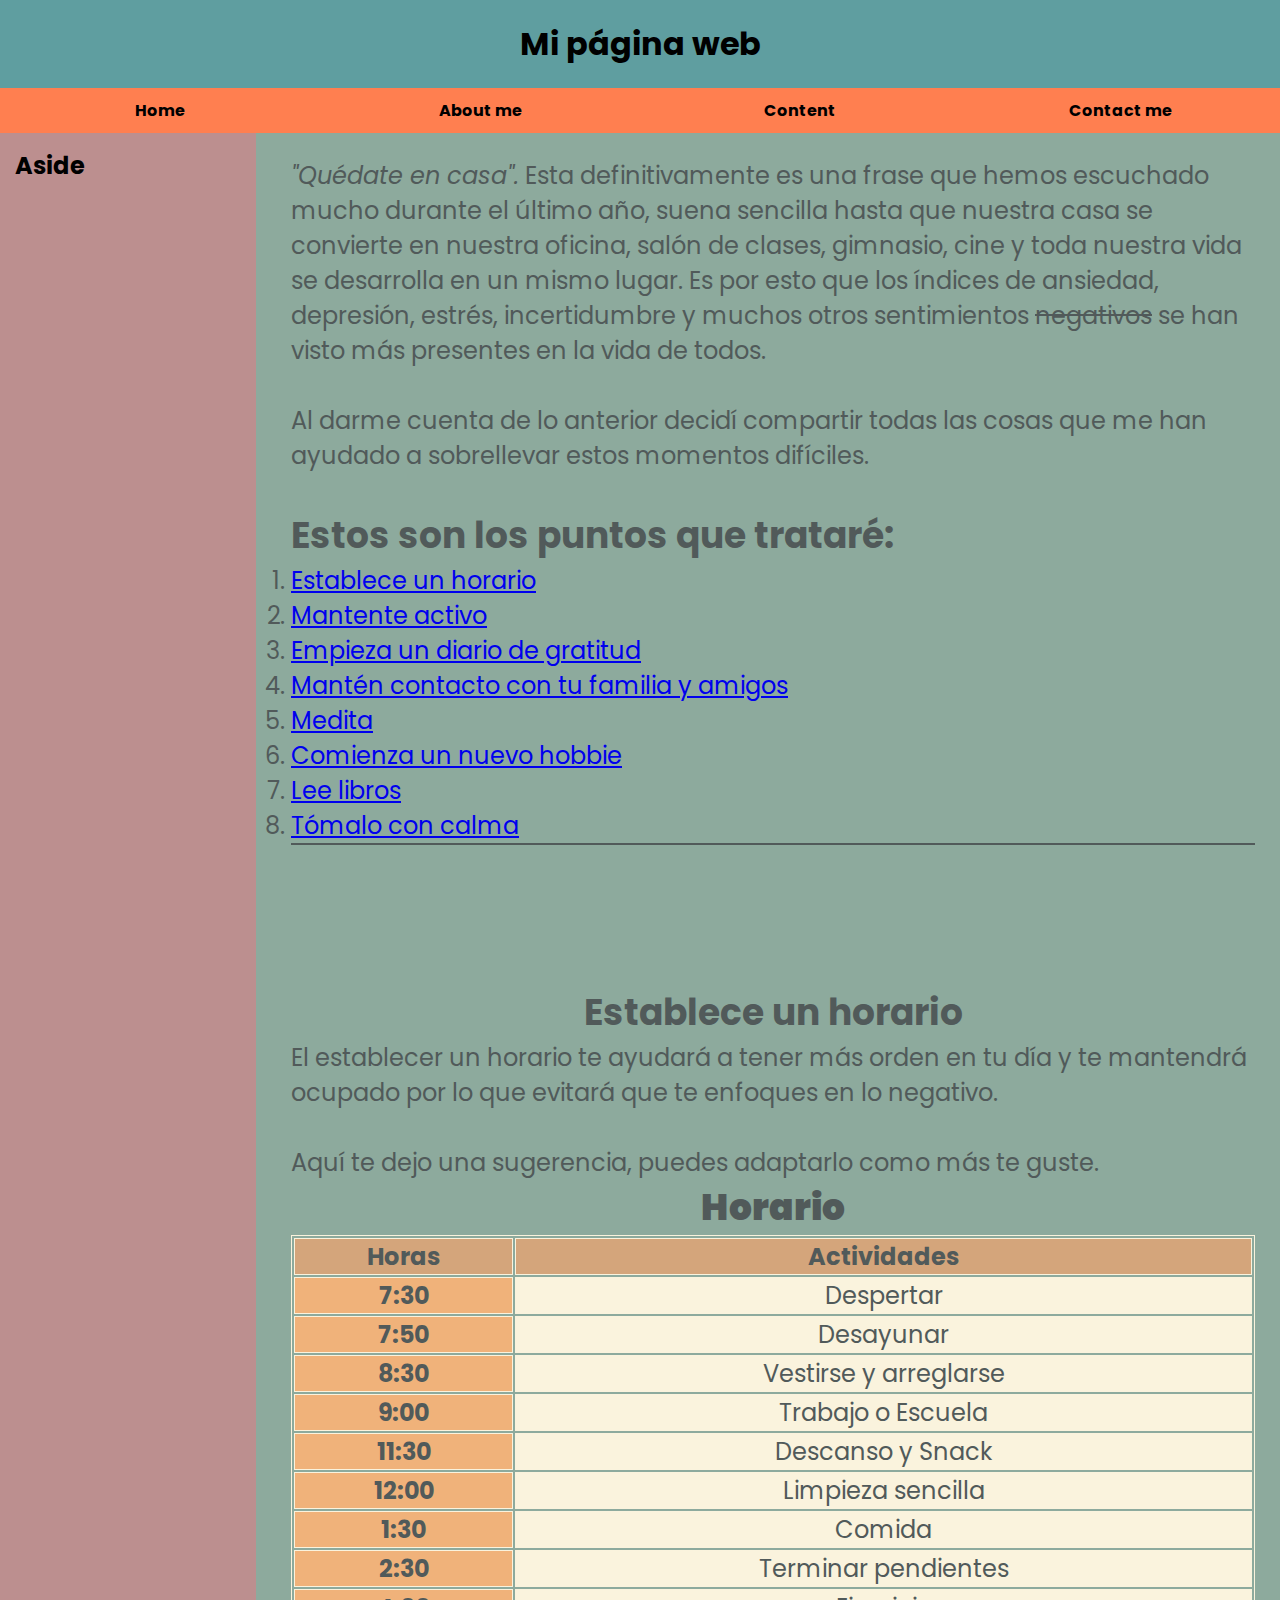
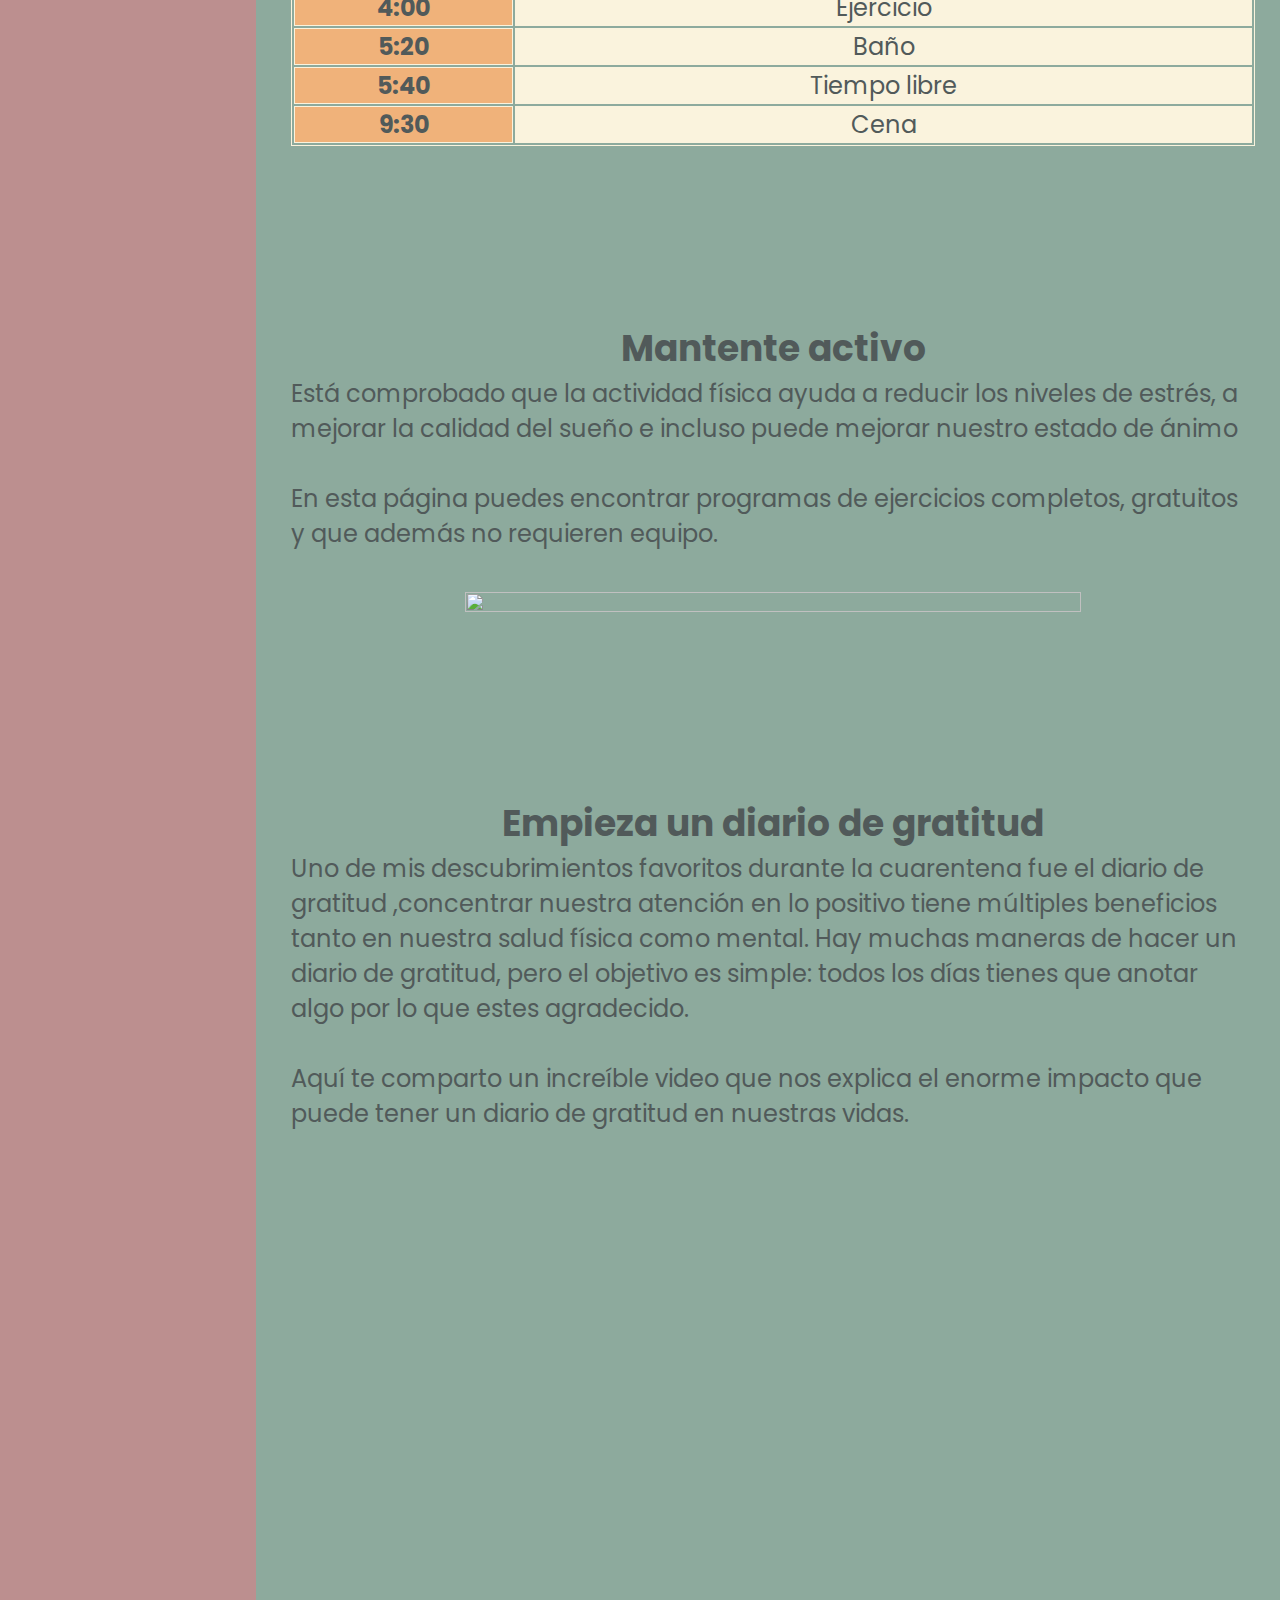
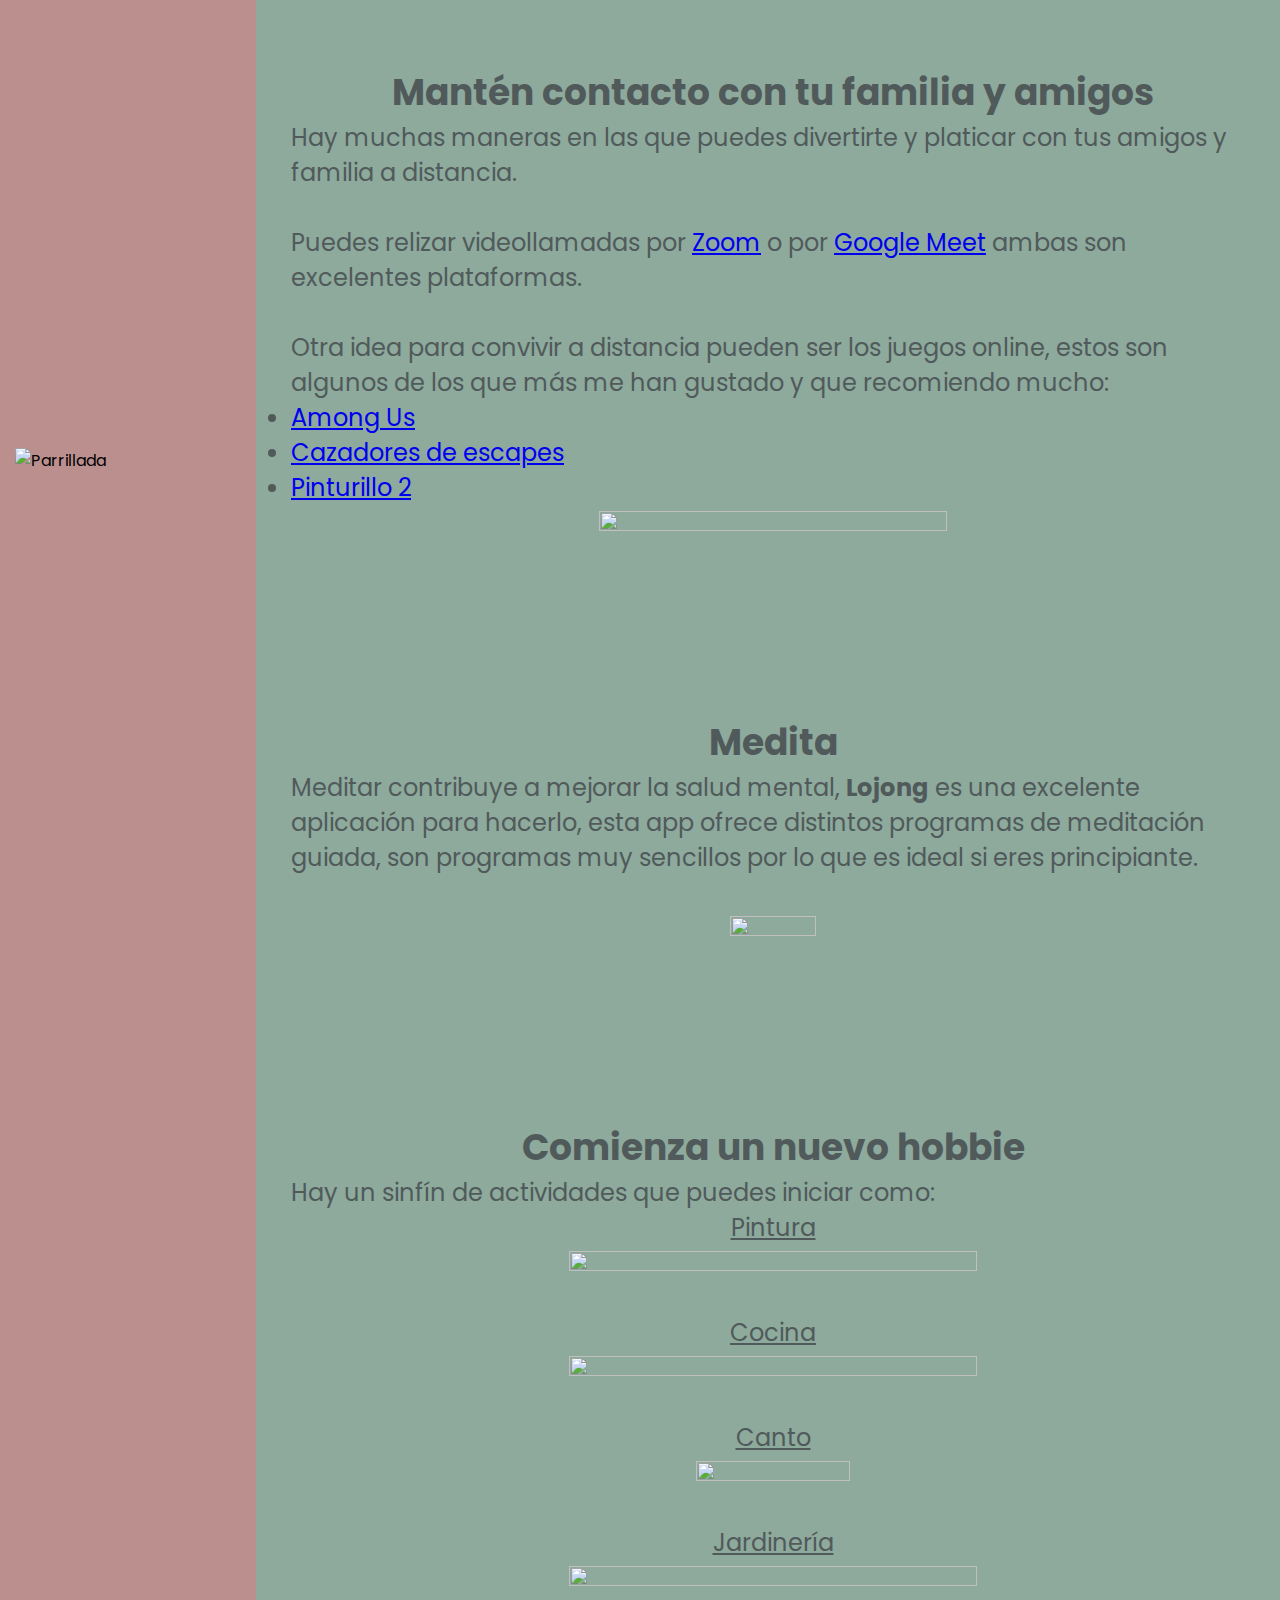
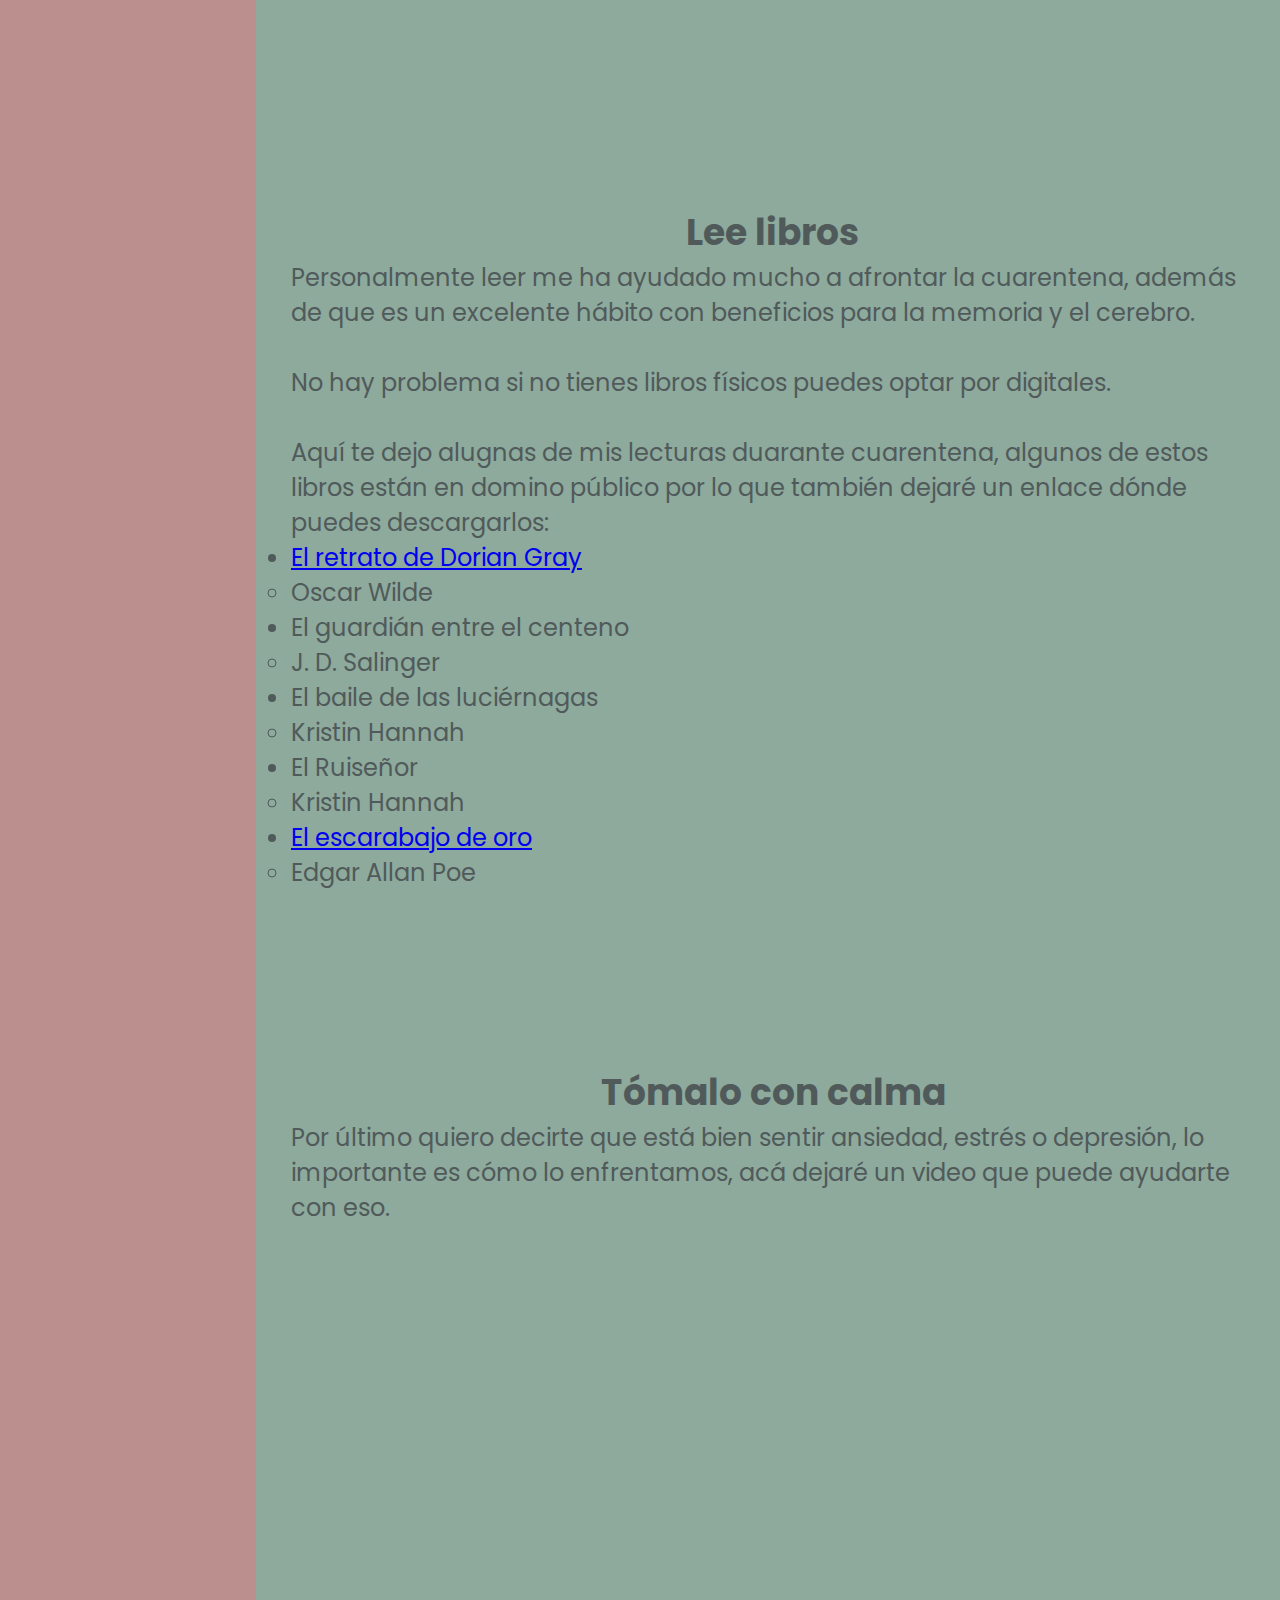
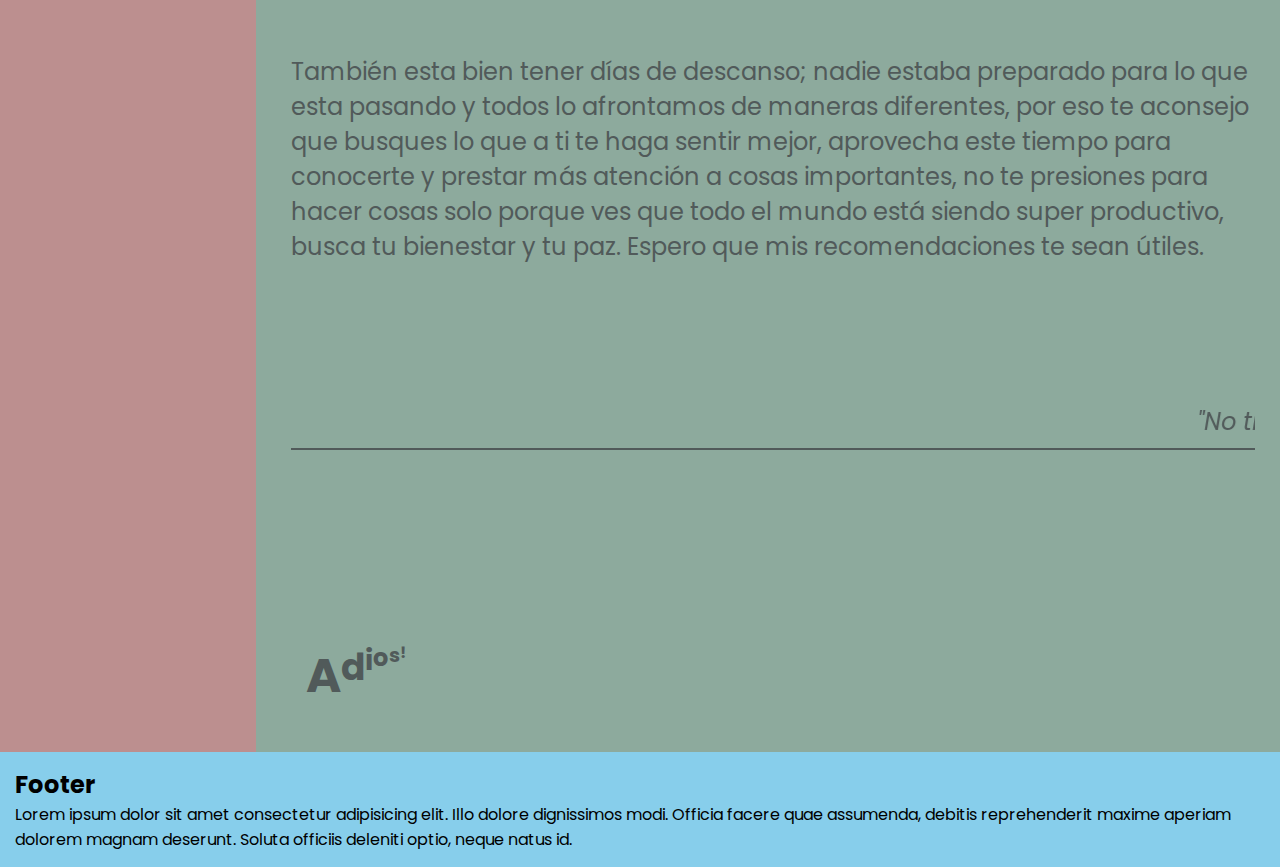
==== Isabela/Index.html @ e8fb78da "06-06-21" ====
<!DOCTYPE html>
<html lang="en">
<head>
    <meta charset="UTF-8">
    <meta http-equiv="X-UA-Compatible" content="IE=edge">
    <meta name="viewport" content="width=device-width, initial-scale=1.0">
    <title>Proyecto final</title>
    <link rel="stylesheet" href="Styles.css">
</head>
<body>
    <header>
        <h1>Mi página web</h1>
    </header>
    <nav>
        <a href="#">Home</a>
        <a href="#">About me</a>
        <a href="#">Content</a>
        <a href="#">Contact me</a>
    </nav>
    <div class="row">
        <aside>
            <h2>Aside</h2>
            <img src="https://i.pinimg.com/originals/91/8c/99/918c99515816e6beb7b2155feca0ac3b.jpg" alt="Parrillada">
        </aside>
        <section>   
            <div id="content">
                <font color="#515A5A" size="5">
                <p><i>"Quédate en casa".</i> Esta definitivamente es una frase que hemos 
                    escuchado mucho durante el último año, suena sencilla hasta que nuestra 
                    casa se convierte en nuestra oficina, salón de clases, gimnasio, cine y 
                    toda nuestra vida se desarrolla en un mismo lugar. Es por esto que los 
                    índices de ansiedad, depresión, estrés, incertidumbre y muchos otros 
                    sentimientos <s>negativos</s> se han visto más presentes en la vida de todos.</p><br>
                <p>Al darme cuenta de lo anterior decidí compartir todas las cosas que me han 
                    ayudado a sobrellevar estos momentos difíciles.<br><br></p>
                
                    <h2>Estos son los puntos que trataré:</h2>
                <div class="lista">
                    <ol>
                        <li><a href="#Establece">Establece un horario</a></li>
                        <li><a href="#Mantente">Mantente activo</a></li>
                        <li><a href="#Empieza">Empieza un diario de gratitud</a></li>
                        <li><a href="#Contacto">Mantén contacto con tu familia y amigos</a></li>
                        <li><a href="#Medita">Medita</a></li>
                        <li><a href="#Hobbie">Comienza un nuevo hobbie</a></li>
                        <li><a href="#Leer">Lee libros</a></li>
                        <li><a href="#Calma">Tómalo con calma</a></li>
                    </ol></div>
                <hr color="#515A5A"><br><br><br><br>
                
                <h2 align="center" id="Establece">Establece un horario</h2>
                <p>El establecer un horario te ayudará a tener más orden en tu día y te mantendrá 
                    ocupado por lo que evitará que te enfoques en lo negativo.<br><br>
                    Aquí te dejo una sugerencia, puedes adaptarlo como más te guste.</p>
                
                <table align="center" width="100%" border="1" cellpadding="2" bordercolor="#FAF3DD">
                <center><caption><h2><b>Horario</b></h2></caption></center>
                    <tr>
                        <th bgcolor="#D4A57B">Horas</th>
                        <th bgcolor="#D4A57B">Actividades</th>
                    </tr>
                    <tr>
                        <th bgcolor="#F0B27A">7:30</th>
                        <td bgcolor="#FAF3DD" align="center">Despertar</td>
                    </tr>
                    <tr>
                        <th bgcolor="#F0B27A">7:50</th>
                        <td bgcolor="#FAF3DD" align="center">Desayunar</td>
                    </tr>
                    <tr>
                        <th bgcolor="#F0B27A">8:30</th>
                        <td bgcolor="#FAF3DD" align="center">Vestirse y arreglarse</td>
                    </tr>
                    <tr>
                        <th bgcolor="#F0B27A">9:00</th>
                        <td bgcolor="#FAF3DD" align="center">Trabajo o Escuela</td>
                    </tr>
                    <tr>
                        <th bgcolor="#F0B27A">11:30</th>
                        <td bgcolor="#FAF3DD" align="center">Descanso y Snack</td>
                    </tr>
                    <tr>
                        <th bgcolor="#F0B27A">12:00</th>
                        <td bgcolor="#FAF3DD" align="center">Limpieza sencilla</td>
                    </tr>
                    <tr>
                        <th bgcolor="#F0B27A">1:30</th>
                        <td bgcolor="#FAF3DD" align="center">Comida</td>
                    </tr>
                    <tr>
                        <th bgcolor="#F0B27A">2:30</th>
                        <td bgcolor="#FAF3DD" align="center">Terminar pendientes</td>
                    </tr>
                    <tr>
                        <th bgcolor="#F0B27A">4:00</th>
                        <td bgcolor="#FAF3DD" align="center">Ejercicio</td>
                    </tr>
                    <tr>
                        <th bgcolor="#F0B27A">5:20</th>
                        <td bgcolor="#FAF3DD" align="center">Baño</td>
                    </tr>
                    <tr>
                        <th bgcolor="#F0B27A">5:40</th>
                        <td bgcolor="#FAF3DD" align="center">Tiempo libre</td>
                    </tr>
                    <tr>
                        <th bgcolor="#F0B27A">9:30</th>
                        <td bgcolor="#FAF3DD" align="center">Cena</td>
                    </tr>
                </table><br><br><br><br><br>
                
                <h2 align="center" id="Mantente">Mantente activo</h2>
                <p>Está comprobado que la actividad física ayuda a reducir los niveles 
                    de estrés, a mejorar la calidad del sueño e incluso puede mejorar 
                    nuestro estado de ánimo<br><br>
                    En esta página puedes encontrar programas de ejercicios completos, 
                    gratuitos y que además no requieren equipo.</p><br>
                <a href="https://www.chloeting.com/program/"><center><img src="Chloe.PNG" width="80%" height="60%"><br>
                </center></a><br><br><br><br><br>
                
                <h2 align="center" id="Empieza">Empieza un diario de gratitud</h2>
                <p>Uno de mis descubrimientos favoritos durante la cuarentena fue el diario de gratitud ,concentrar nuestra atención en lo positivo tiene múltiples beneficios tanto en nuestra salud física como mental. Hay muchas maneras de hacer un diario de gratitud, pero el objetivo es simple: todos los días tienes que anotar algo por lo que estes agradecido.  <br><br>
                Aquí te comparto un increíble video que nos explica el enorme impacto que puede tener un diario de gratitud en nuestras vidas.</p><br>
                
                <center>
                    <iframe width="560" height="315" src="https://www.youtube.com/embed/sWZTtOudTz8" title="YouTube video player" frameborder="0" allow="accelerometer; autoplay; clipboard-write; encrypted-media; gyroscope; picture-in-picture" allowfullscreen></iframe>
                </center><br><br><br><br><br>
                
                <h2 align="center" id="Contacto">Mantén contacto con tu familia y amigos </h2>
                <p>Hay muchas maneras en las que puedes divertirte y platicar con tus amigos y familia a distancia. <br><br>
                Puedes relizar videollamadas por <a href="https://zoom.us/">Zoom</a> o por <a href="https://meet.google.com/">Google Meet</a> ambas son excelentes plataformas.<br><br>
                Otra idea para convivir a distancia pueden ser los juegos online, estos son algunos de los que más me han gustado y que recomiendo mucho:</p>
                <ul>
                    <li><a href="https://www.google.com/url?sa=t&rct=j&q=&esrc=s&source=web&cd=&cad=rja&uact=8&ved=2ahUKEwiRi_uVmqXwAhVRFzQIHVOcCYMQFjAAegQIAhAD&url=https%3A%2F%2Fplay.google.com%2Fstore%2Fapps%2Fdetails%3Fid%3Dcom.innersloth.spacemafia%26hl%3Des_MX%26gl%3DUS&usg=AOvVaw3CpysnP_dJAIP3zodzw1mc">Among Us</a></li>
                    <li><a href="https://www.cazadoresdeescapes.es/">Cazadores de escapes</a></li>
                    <li><a href="https://www.pinturillo2.com/">Pinturillo 2</a></li>
                </ul>
                <center><img src="llamada.jpg" width="60%" height="50%"></center>
                <br><br><br><br><br>
                
                <h2 align="center" id="Medita">Medita</h2>
                <p>Meditar contribuye a mejorar la salud mental, <b>Lojong</b> es una excelente aplicación para hacerlo, esta app ofrece distintos programas de meditación guiada, son programas muy sencillos por lo que es ideal si eres principiante.  <br><br>
                <a href="https://play.google.com/store/apps/details?id=br.com.lojong&hl=es_MX&gl=US"><center><img src="lojong.PNG" width="30%" height="25%"></center></a><br><br><br><br><br>
                
                <h2 align="center" id="Hobbie">Comienza un nuevo hobbie</h2>
                <p>Hay un sinfín de actividades que puedes iniciar como:</p>
                <center>
                    <u>Pintura</u><br>
                    <img src="pintura3.jpg" width="65%" height="50%"><br><br>
                    <u>Cocina</u><br>
                    <img src="cocinar.jpg" width="65%" height="50%"><br><br>
                    <u>Canto</u><br>
                    <img src="cantar.jpg" width="40%" height="40%"><br><br>
                    <u>Jardinería</u> <br>
                    <img src="jardineria.jpg" width="65%" height="50%"><br><br>
                </center><br><br><br><br><br>
                
                <h2 align="center" id="Leer">Lee libros</h2>
                <p>Personalmente leer me ha ayudado mucho a afrontar la cuarentena, además de que es un excelente hábito con beneficios para la memoria y el cerebro.  <br><br>
                No hay problema si no tienes libros físicos puedes optar por digitales.<br><br>
                Aquí te dejo alugnas de mis lecturas duarante cuarentena, algunos de estos libros están en domino público por lo que también dejaré un enlace dónde puedes descargarlos:</p>
                <ul>
                    <li><a href="https://www.google.com/url?sa=t&rct=j&q=&esrc=s&source=web&cd=&cad=rja&uact=8&ved=2ahUKEwj5p5a0oqXwAhXRIDQIHRY2B2kQFjAAegQIAhAD&url=http%3A%2F%2Fwww.dominiopublico.gov.br%2Fpesquisa%2FDetalheObraDownload.do%3Fselect_action%3D%26co_obra%3D5981%26co_midia%3D2&usg=AOvVaw3x4fcxD3-HWlquLJDqn1YO">El retrato de Dorian Gray</a></li>
                    <ul>
                        <li>Oscar Wilde</li>
                    </ul>
                   
                    <li>El guardián entre el centeno</li>
                    <ul>
                        <li>J. D. Salinger</li>
                    </ul>
                    
                    <li>El baile de las luciérnagas</li>
                    <ul>
                        <li>Kristin Hannah</li>
                    </ul>
                    
                    <li>El Ruiseñor</li>
                    <ul>
                        <li>Kristin Hannah</li>
                    </ul>
                
                    <li><a href="https://www.google.com/url?sa=t&rct=j&q=&esrc=s&source=web&cd=&cad=rja&uact=8&ved=2ahUKEwi22-D8paXwAhU8CTQIHTiHBZcQFjAAegQIAxAD&url=https%3A%2F%2Fdocs.google.com%2Fopen%3Fid%3D0B-gpSLKEypYDajVhQjVNaWFwbmM&usg=AOvVaw3UtCEe01x6DTIVnlDijxSm">El escarabajo de oro</a></li>
                    <ul>
                        <li>Edgar Allan Poe</li>
                    </ul>
                </ul><br><br><br><br><br>
                
                <h2 align="center" id="Calma">Tómalo con calma</h2>
                <p>Por último quiero decirte que está bien sentir ansiedad, estrés o depresión, lo importante es   
                cómo lo enfrentamos, acá dejaré un video que puede ayudarte con eso. <br><br>
                
                <center><iframe width="560" height="315" src="https://www.youtube.com/embed/uGi4ZdvXhD0" title="YouTube video player" frameborder="0" allow="accelerometer; autoplay; clipboard-write; encrypted-media; gyroscope; picture-in-picture" allowfullscreen></iframe></center><br><br>
                
                
                
                <p>También esta bien tener días de descanso; nadie estaba preparado para lo que esta pasando y todos lo afrontamos de maneras diferentes, por eso te aconsejo que busques lo que a ti te haga sentir mejor, aprovecha este tiempo para conocerte y prestar más atención a cosas importantes, no te presiones para hacer cosas solo porque ves que todo el mundo está siendo super productivo, busca tu bienestar y tu paz. Espero que mis recomendaciones te sean útiles. </p><br><br><br><br>
                
                
                <marquee direction="left" behavior="scroll" hspace="5" font face="calibri"><i>"No tienes que controlar tus pensamientos; solo tienes que dejar de permitirles que te controlen a ti"</i>. - Dan Millman</marquee>
                
                <hr color="#515A5A">
                <br><br><br><br><br>
                
                <section id="bye"><h1>A</h1><h2>d</h2><h3>i</h3><h4>o</h4><h5>s</h5><h6>!</h6></section>
                
                </font>
                </div>
                </div>
        </section>
    </div>
    <footer>
        <h2>Footer</h2>
        <p>Lorem ipsum dolor sit amet consectetur adipisicing elit. Illo dolore dignissimos modi. Officia facere quae assumenda, debitis reprehenderit maxime aperiam dolorem magnam deserunt. Soluta officiis deleniti optio, neque natus id.</p>
    </footer>
</body>
</html>
---- Isabela/Styles.css ----
@import url('https://fonts.googleapis.com/css2?family=Poppins:wght@400;500;600&display=swap');
*{
    font-family: 'Poppins', sans-serif;
    box-sizing: border-box;
    padding: 0;
    margin: 0;
}
body{
    min-height: 100vh;
}
header{
    padding: 20px;
    background: cadetblue;
    text-align: center;
}
nav{
    background: coral;
    display: flex;
    flex-direction: row;
    justify-content: space-around;
}
nav a{
    text-decoration: none;
    color: black;
    font-weight: bold;
    width: 100%;
    text-align: center;
    padding: 10px;

}
nav a:hover{
    transition: 0.3s;
    background: rgba(84, 84, 84, .70);
    color: rgba(255, 255, 255, 1)
}
.row
{
    display: flex;
    flex-direction: row;
    flex-wrap: wrap;
}
aside{
    display: flex;
    flex-wrap: wrap;
    flex: 20%;
    background: rosybrown;
    padding: 15px;
    max-height: 100%;
    overflow: hidden;
}
aside img{
    width: 100%;
    height: auto;
}
section{
    display: flex;
    flex-direction: row ;
    flex-wrap: wrap;
    flex: 80%;
    background: #8DAA9D;
    padding: 15px;
}
footer{
    display: flex;
    flex-direction: row;
    flex-wrap: wrap;
    background: skyblue;
    height: 100%;
    padding: 15px;
}
#content{
    padding: 10px;
    padding-left: 20px;
    justify-content: left;
}
#content table{
    justify-content: center;
}
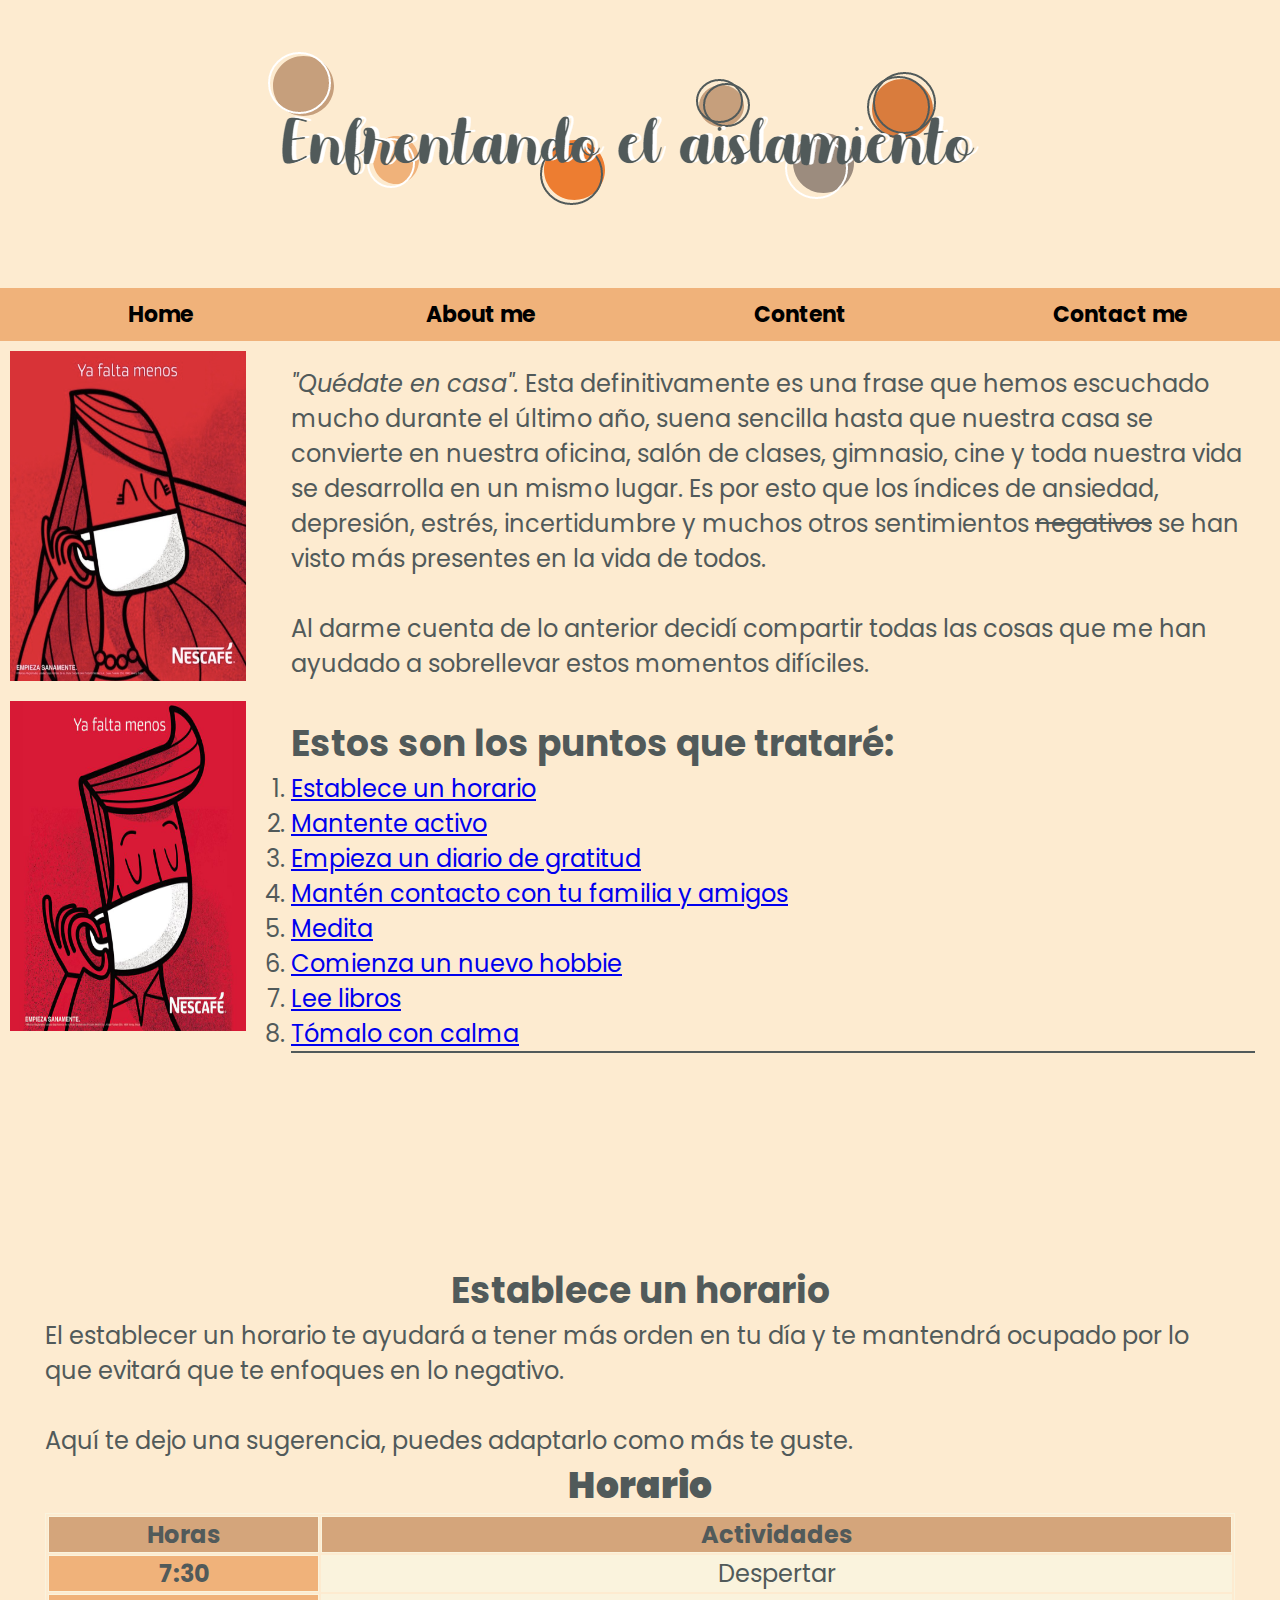
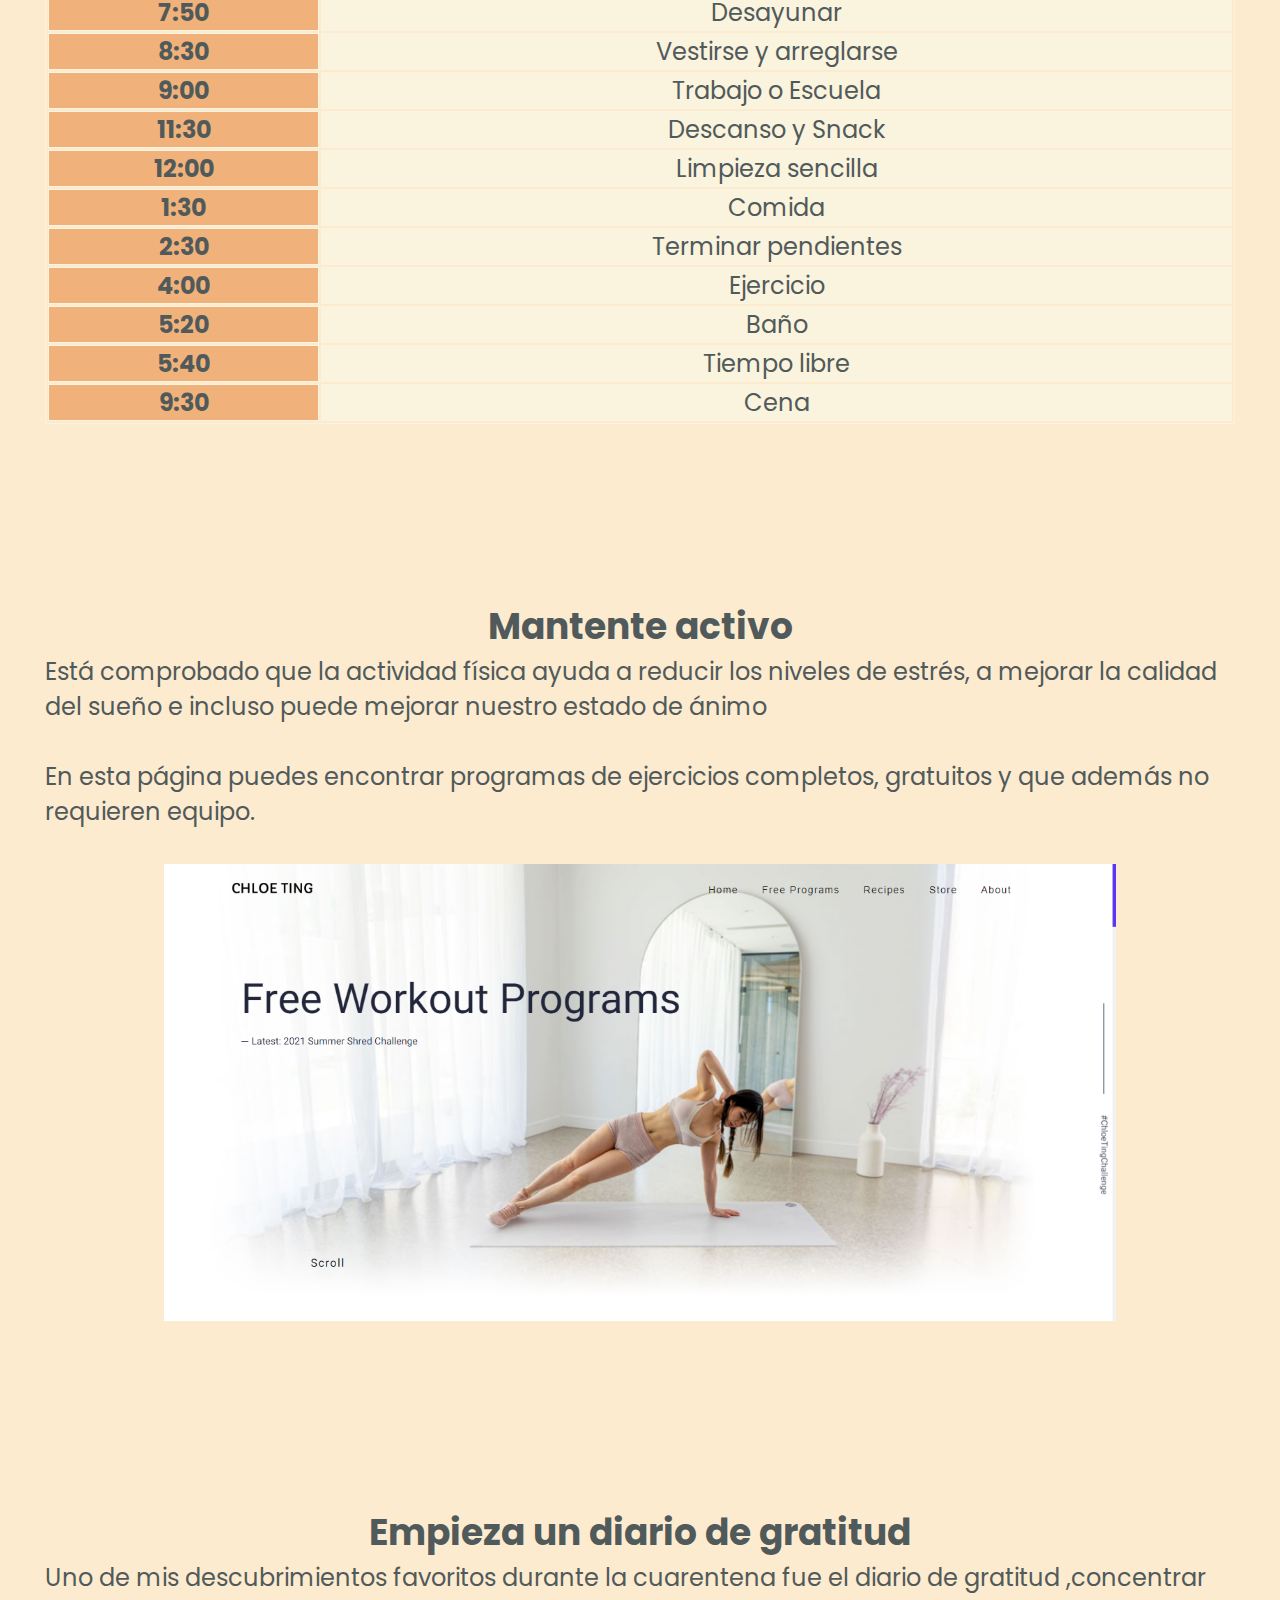
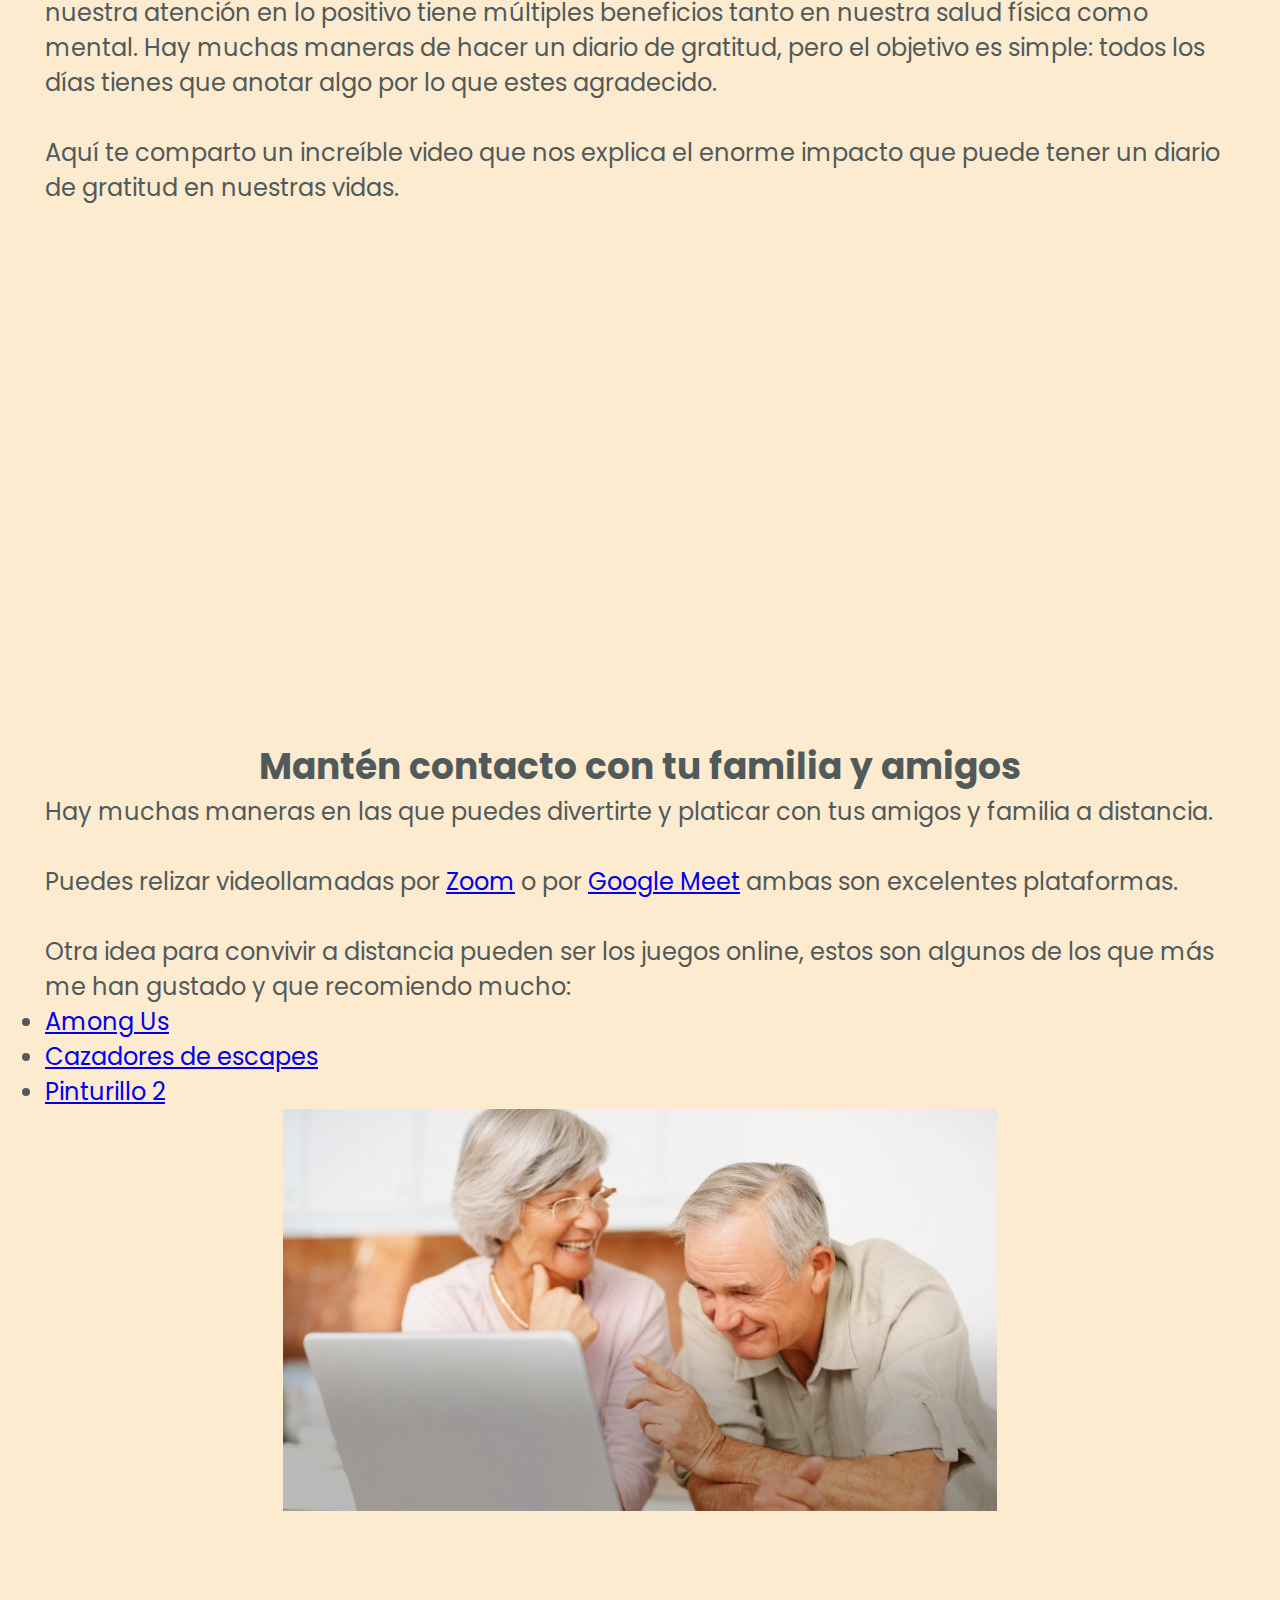
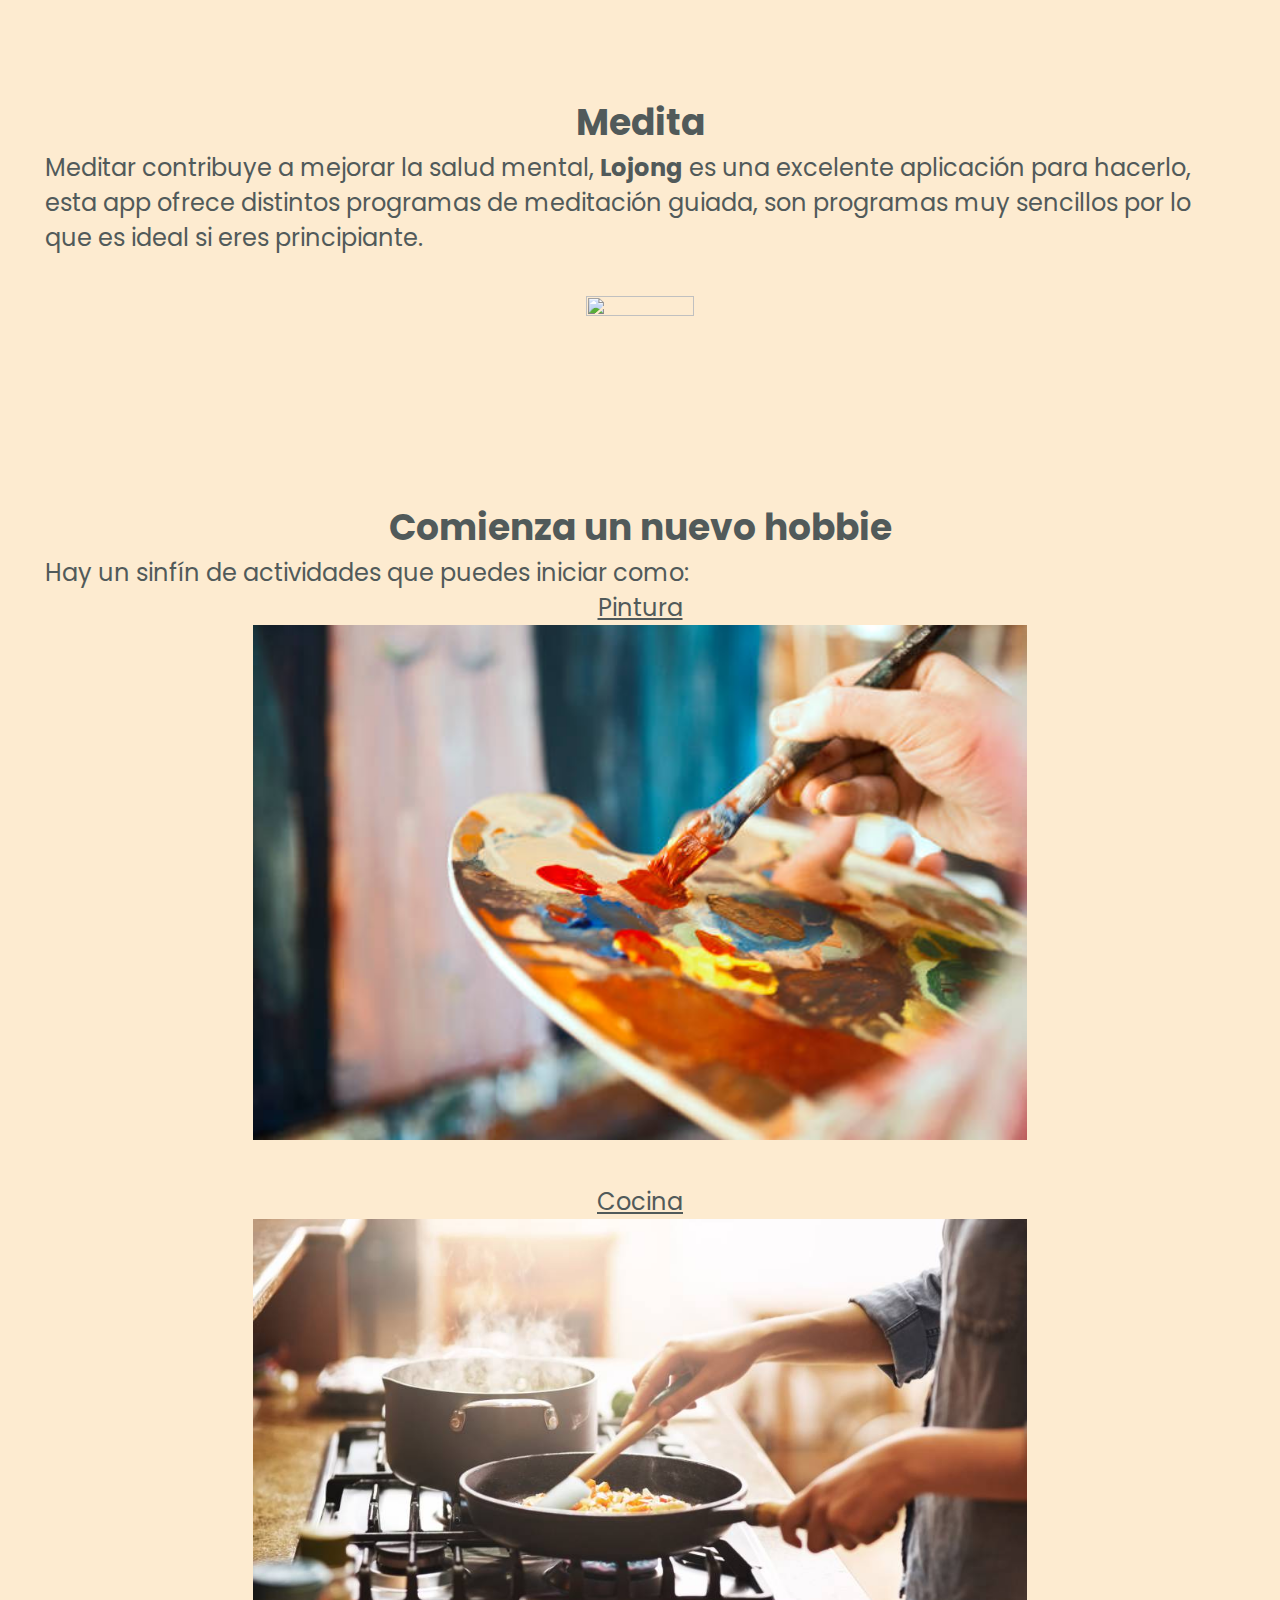
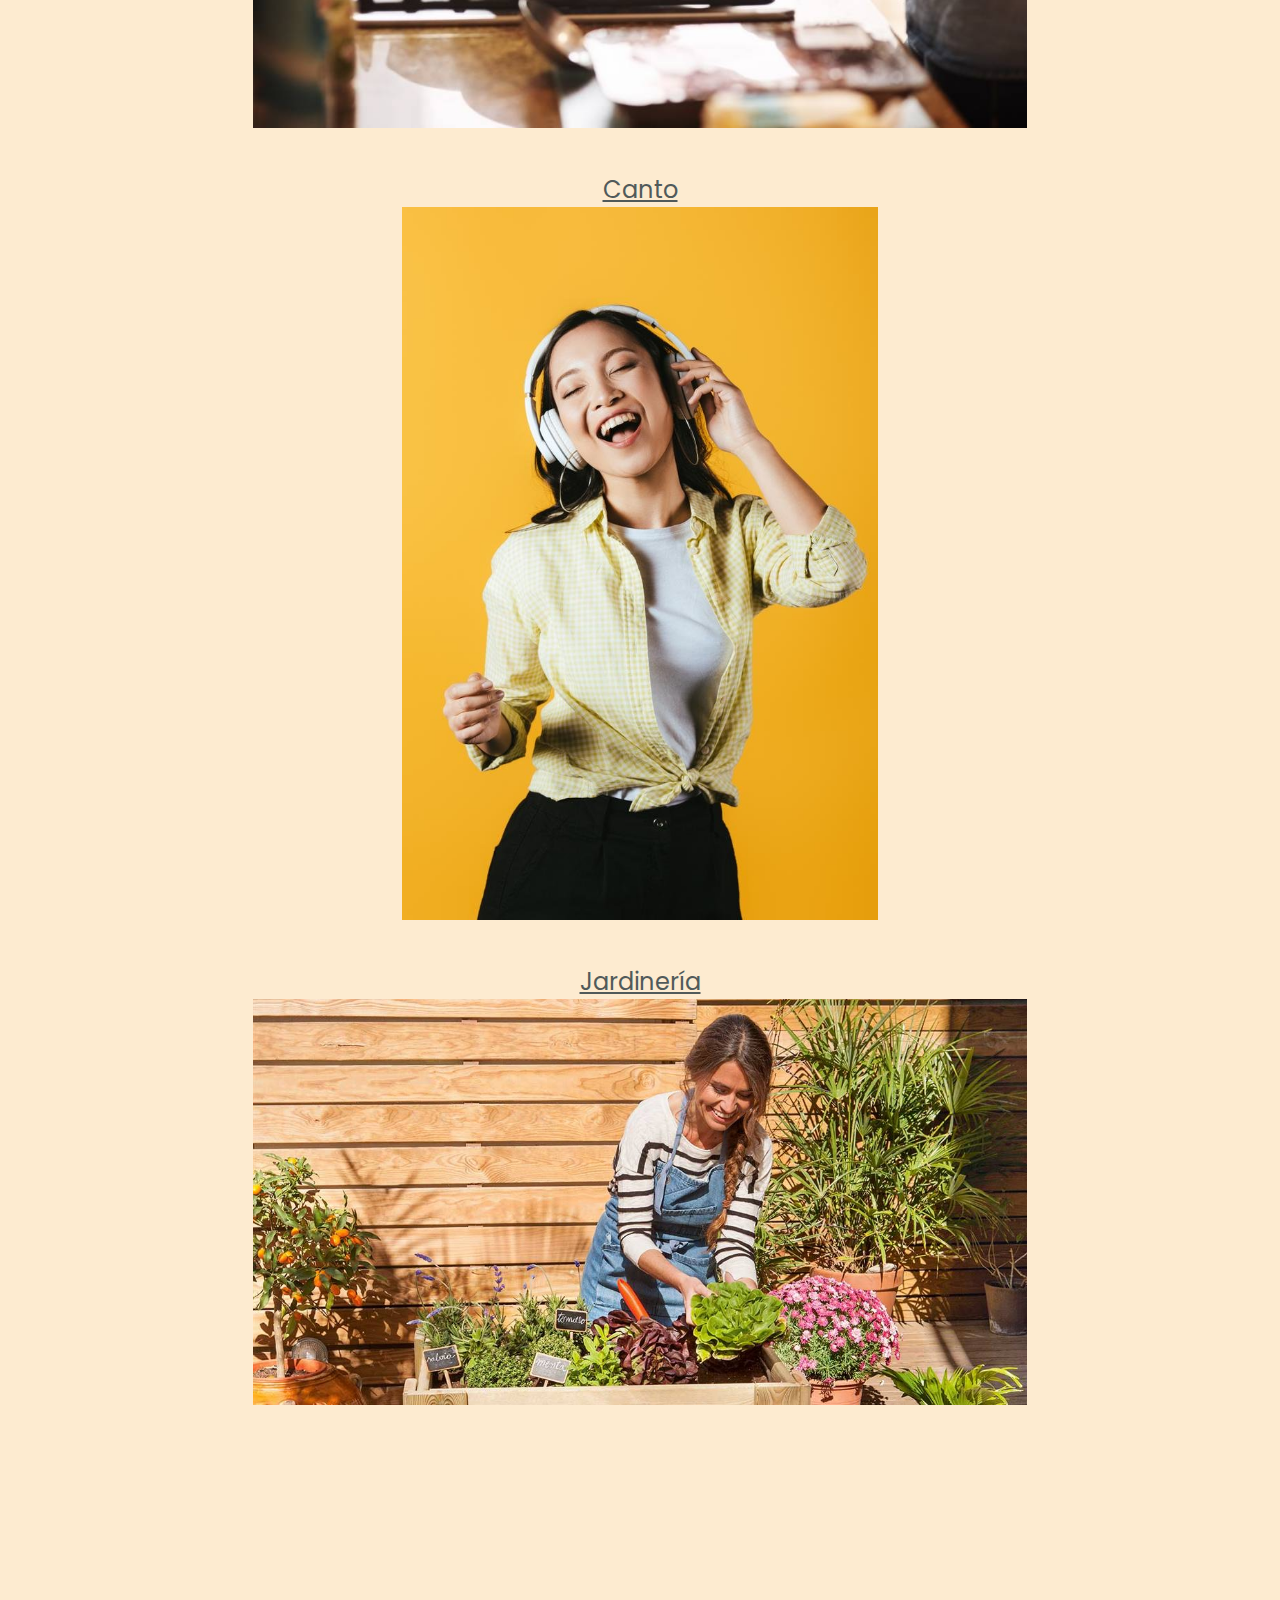
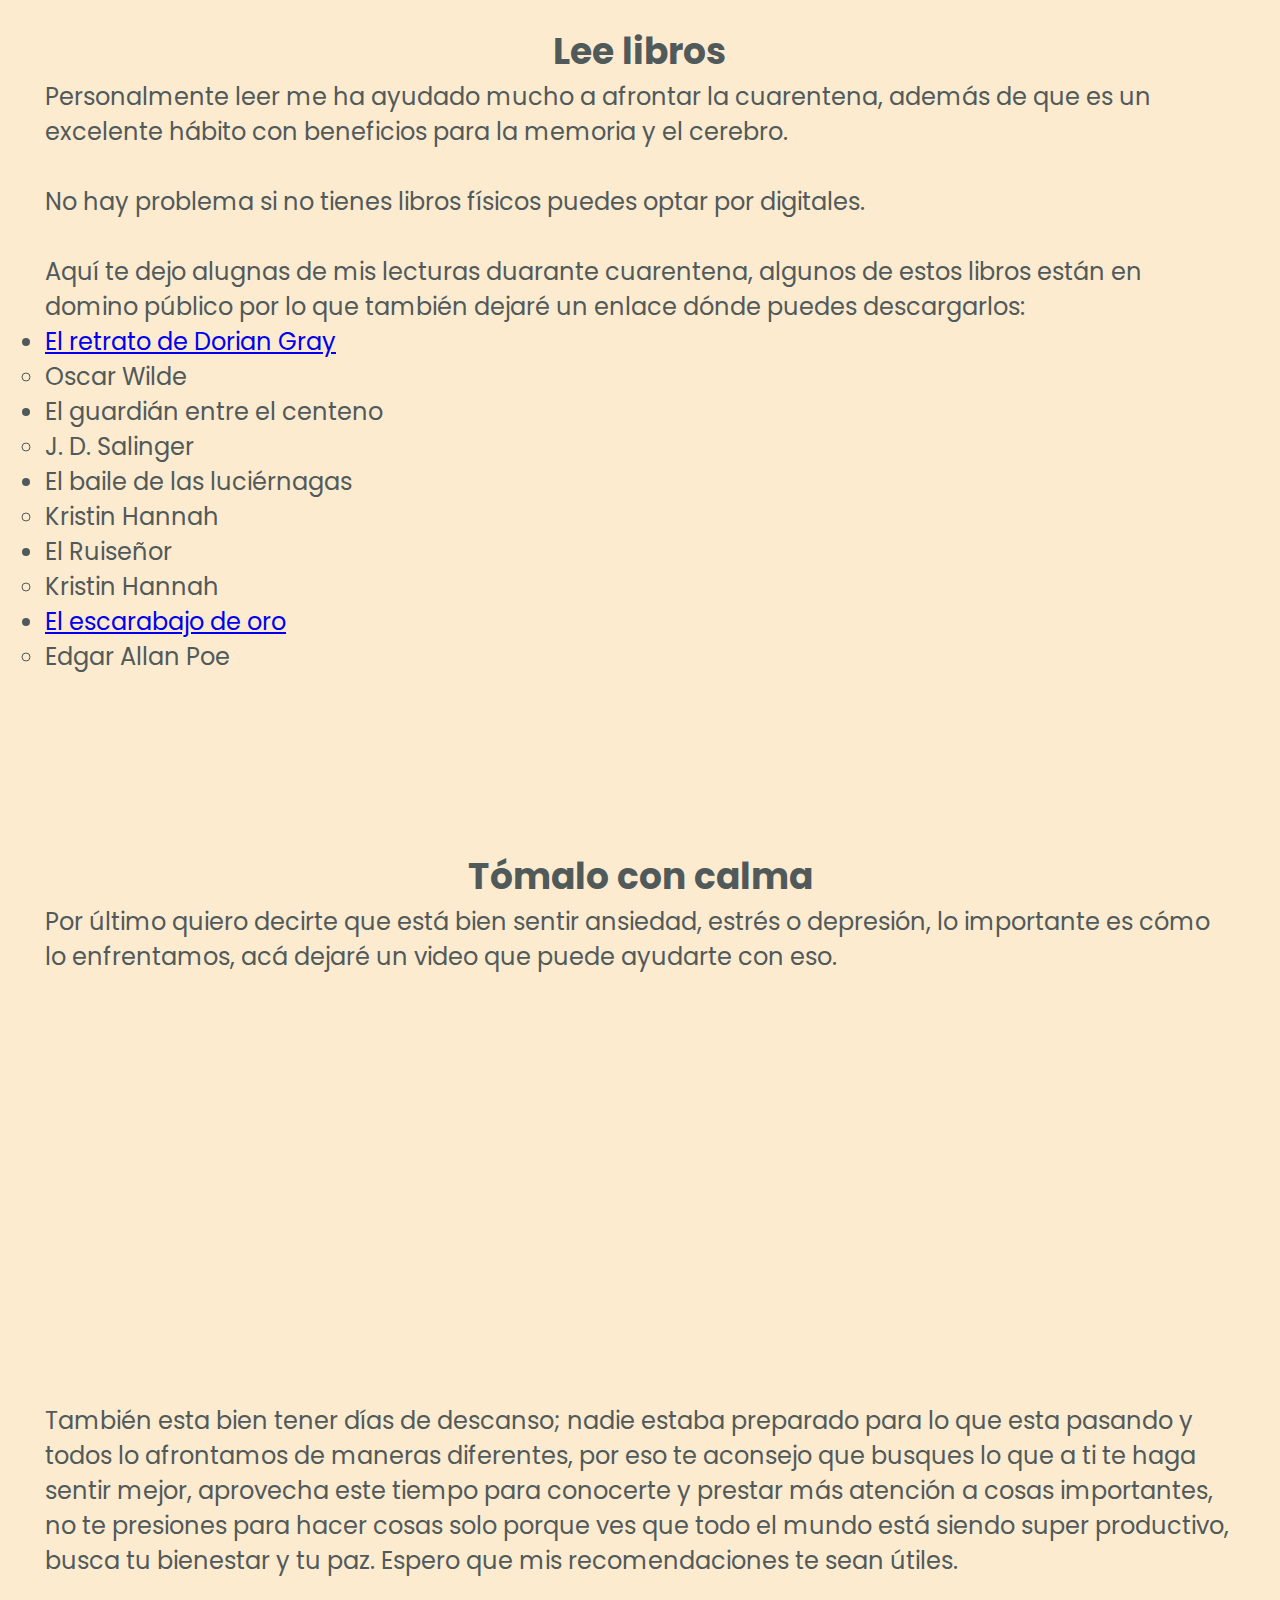
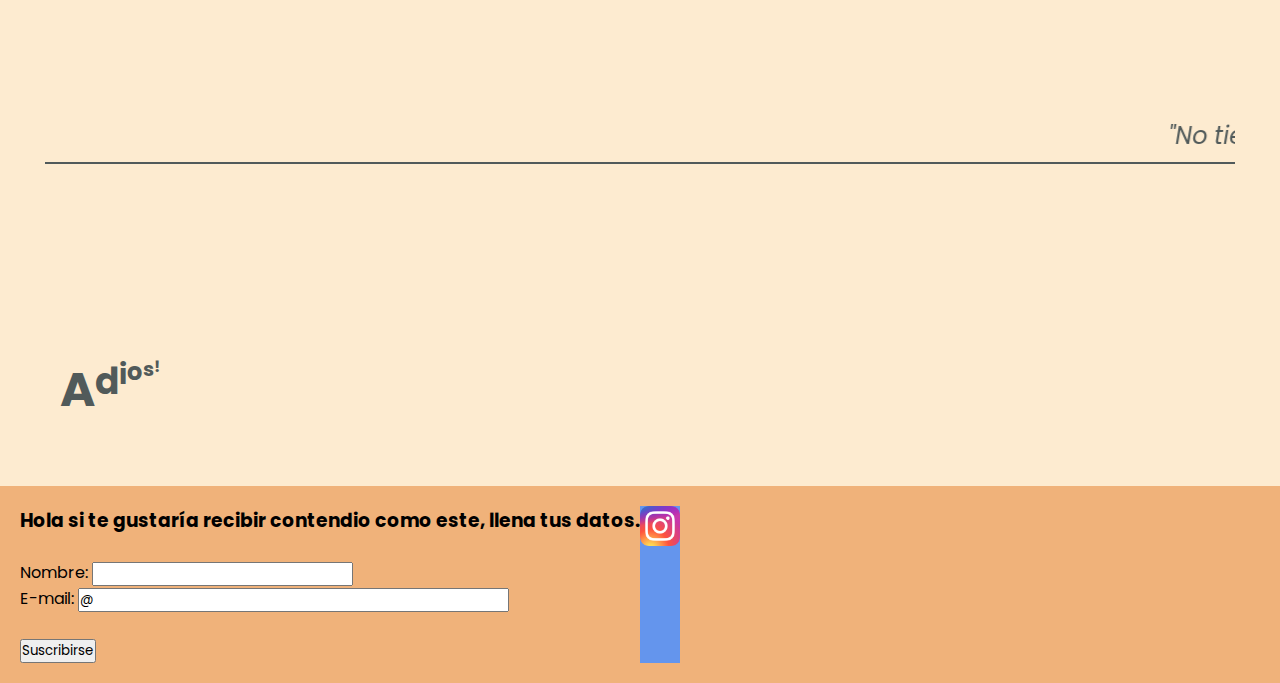
==== commit cbda8471: "Contenido Completo" ====
--- a/Isabela/Index.html
+++ b/Isabela/Index.html
@@ -8,19 +8,19 @@
     <link rel="stylesheet" href="Styles.css">
 </head>
 <body>
-    <header>
-        <h1>Mi página web</h1>
+    <header id="inicio">
+        <img src="titulo.PNG">
     </header>
     <nav>
-        <a href="#">Home</a>
-        <a href="#">About me</a>
-        <a href="#">Content</a>
-        <a href="#">Contact me</a>
+        <a href="#inicio">Home</a>
+        <a href="yo.html">About me</a>
+        <a href="#temas">Content</a>
+        <a href="#redes">Contact me</a>
     </nav>
     <div class="row">
         <aside>
-            <h2>Aside</h2>
-            <img src="https://i.pinimg.com/originals/91/8c/99/918c99515816e6beb7b2155feca0ac3b.jpg" alt="Parrillada">
+            <img src="anuncio.jpg">
+            <img src="anuncio2.jpg">
         </aside>
         <section>   
             <div id="content">
@@ -34,7 +34,7 @@
                 <p>Al darme cuenta de lo anterior decidí compartir todas las cosas que me han 
                     ayudado a sobrellevar estos momentos difíciles.<br><br></p>
                 
-                    <h2>Estos son los puntos que trataré:</h2>
+                    <h2 id="temas">Estos son los puntos que trataré:</h2>
                 <div class="lista">
                     <ol>
                         <li><a href="#Establece">Establece un horario</a></li>
@@ -46,172 +46,184 @@
                         <li><a href="#Leer">Lee libros</a></li>
                         <li><a href="#Calma">Tómalo con calma</a></li>
                     </ol></div>
-                <hr color="#515A5A"><br><br><br><br>
-                
-                <h2 align="center" id="Establece">Establece un horario</h2>
-                <p>El establecer un horario te ayudará a tener más orden en tu día y te mantendrá 
-                    ocupado por lo que evitará que te enfoques en lo negativo.<br><br>
-                    Aquí te dejo una sugerencia, puedes adaptarlo como más te guste.</p>
-                
-                <table align="center" width="100%" border="1" cellpadding="2" bordercolor="#FAF3DD">
-                <center><caption><h2><b>Horario</b></h2></caption></center>
-                    <tr>
-                        <th bgcolor="#D4A57B">Horas</th>
-                        <th bgcolor="#D4A57B">Actividades</th>
-                    </tr>
-                    <tr>
-                        <th bgcolor="#F0B27A">7:30</th>
-                        <td bgcolor="#FAF3DD" align="center">Despertar</td>
-                    </tr>
-                    <tr>
-                        <th bgcolor="#F0B27A">7:50</th>
-                        <td bgcolor="#FAF3DD" align="center">Desayunar</td>
-                    </tr>
-                    <tr>
-                        <th bgcolor="#F0B27A">8:30</th>
-                        <td bgcolor="#FAF3DD" align="center">Vestirse y arreglarse</td>
-                    </tr>
-                    <tr>
-                        <th bgcolor="#F0B27A">9:00</th>
-                        <td bgcolor="#FAF3DD" align="center">Trabajo o Escuela</td>
-                    </tr>
-                    <tr>
-                        <th bgcolor="#F0B27A">11:30</th>
-                        <td bgcolor="#FAF3DD" align="center">Descanso y Snack</td>
-                    </tr>
-                    <tr>
-                        <th bgcolor="#F0B27A">12:00</th>
-                        <td bgcolor="#FAF3DD" align="center">Limpieza sencilla</td>
-                    </tr>
-                    <tr>
-                        <th bgcolor="#F0B27A">1:30</th>
-                        <td bgcolor="#FAF3DD" align="center">Comida</td>
-                    </tr>
-                    <tr>
-                        <th bgcolor="#F0B27A">2:30</th>
-                        <td bgcolor="#FAF3DD" align="center">Terminar pendientes</td>
-                    </tr>
-                    <tr>
-                        <th bgcolor="#F0B27A">4:00</th>
-                        <td bgcolor="#FAF3DD" align="center">Ejercicio</td>
-                    </tr>
-                    <tr>
-                        <th bgcolor="#F0B27A">5:20</th>
-                        <td bgcolor="#FAF3DD" align="center">Baño</td>
-                    </tr>
-                    <tr>
-                        <th bgcolor="#F0B27A">5:40</th>
-                        <td bgcolor="#FAF3DD" align="center">Tiempo libre</td>
-                    </tr>
-                    <tr>
-                        <th bgcolor="#F0B27A">9:30</th>
-                        <td bgcolor="#FAF3DD" align="center">Cena</td>
-                    </tr>
-                </table><br><br><br><br><br>
-                
-                <h2 align="center" id="Mantente">Mantente activo</h2>
-                <p>Está comprobado que la actividad física ayuda a reducir los niveles 
-                    de estrés, a mejorar la calidad del sueño e incluso puede mejorar 
-                    nuestro estado de ánimo<br><br>
-                    En esta página puedes encontrar programas de ejercicios completos, 
-                    gratuitos y que además no requieren equipo.</p><br>
-                <a href="https://www.chloeting.com/program/"><center><img src="Chloe.PNG" width="80%" height="60%"><br>
-                </center></a><br><br><br><br><br>
-                
-                <h2 align="center" id="Empieza">Empieza un diario de gratitud</h2>
-                <p>Uno de mis descubrimientos favoritos durante la cuarentena fue el diario de gratitud ,concentrar nuestra atención en lo positivo tiene múltiples beneficios tanto en nuestra salud física como mental. Hay muchas maneras de hacer un diario de gratitud, pero el objetivo es simple: todos los días tienes que anotar algo por lo que estes agradecido.  <br><br>
-                Aquí te comparto un increíble video que nos explica el enorme impacto que puede tener un diario de gratitud en nuestras vidas.</p><br>
-                
-                <center>
-                    <iframe width="560" height="315" src="https://www.youtube.com/embed/sWZTtOudTz8" title="YouTube video player" frameborder="0" allow="accelerometer; autoplay; clipboard-write; encrypted-media; gyroscope; picture-in-picture" allowfullscreen></iframe>
-                </center><br><br><br><br><br>
-                
-                <h2 align="center" id="Contacto">Mantén contacto con tu familia y amigos </h2>
-                <p>Hay muchas maneras en las que puedes divertirte y platicar con tus amigos y familia a distancia. <br><br>
-                Puedes relizar videollamadas por <a href="https://zoom.us/">Zoom</a> o por <a href="https://meet.google.com/">Google Meet</a> ambas son excelentes plataformas.<br><br>
-                Otra idea para convivir a distancia pueden ser los juegos online, estos son algunos de los que más me han gustado y que recomiendo mucho:</p>
-                <ul>
-                    <li><a href="https://www.google.com/url?sa=t&rct=j&q=&esrc=s&source=web&cd=&cad=rja&uact=8&ved=2ahUKEwiRi_uVmqXwAhVRFzQIHVOcCYMQFjAAegQIAhAD&url=https%3A%2F%2Fplay.google.com%2Fstore%2Fapps%2Fdetails%3Fid%3Dcom.innersloth.spacemafia%26hl%3Des_MX%26gl%3DUS&usg=AOvVaw3CpysnP_dJAIP3zodzw1mc">Among Us</a></li>
-                    <li><a href="https://www.cazadoresdeescapes.es/">Cazadores de escapes</a></li>
-                    <li><a href="https://www.pinturillo2.com/">Pinturillo 2</a></li>
-                </ul>
-                <center><img src="llamada.jpg" width="60%" height="50%"></center>
-                <br><br><br><br><br>
-                
-                <h2 align="center" id="Medita">Medita</h2>
-                <p>Meditar contribuye a mejorar la salud mental, <b>Lojong</b> es una excelente aplicación para hacerlo, esta app ofrece distintos programas de meditación guiada, son programas muy sencillos por lo que es ideal si eres principiante.  <br><br>
-                <a href="https://play.google.com/store/apps/details?id=br.com.lojong&hl=es_MX&gl=US"><center><img src="lojong.PNG" width="30%" height="25%"></center></a><br><br><br><br><br>
-                
-                <h2 align="center" id="Hobbie">Comienza un nuevo hobbie</h2>
-                <p>Hay un sinfín de actividades que puedes iniciar como:</p>
-                <center>
-                    <u>Pintura</u><br>
-                    <img src="pintura3.jpg" width="65%" height="50%"><br><br>
-                    <u>Cocina</u><br>
-                    <img src="cocinar.jpg" width="65%" height="50%"><br><br>
-                    <u>Canto</u><br>
-                    <img src="cantar.jpg" width="40%" height="40%"><br><br>
-                    <u>Jardinería</u> <br>
-                    <img src="jardineria.jpg" width="65%" height="50%"><br><br>
-                </center><br><br><br><br><br>
-                
-                <h2 align="center" id="Leer">Lee libros</h2>
-                <p>Personalmente leer me ha ayudado mucho a afrontar la cuarentena, además de que es un excelente hábito con beneficios para la memoria y el cerebro.  <br><br>
-                No hay problema si no tienes libros físicos puedes optar por digitales.<br><br>
-                Aquí te dejo alugnas de mis lecturas duarante cuarentena, algunos de estos libros están en domino público por lo que también dejaré un enlace dónde puedes descargarlos:</p>
-                <ul>
-                    <li><a href="https://www.google.com/url?sa=t&rct=j&q=&esrc=s&source=web&cd=&cad=rja&uact=8&ved=2ahUKEwj5p5a0oqXwAhXRIDQIHRY2B2kQFjAAegQIAhAD&url=http%3A%2F%2Fwww.dominiopublico.gov.br%2Fpesquisa%2FDetalheObraDownload.do%3Fselect_action%3D%26co_obra%3D5981%26co_midia%3D2&usg=AOvVaw3x4fcxD3-HWlquLJDqn1YO">El retrato de Dorian Gray</a></li>
-                    <ul>
-                        <li>Oscar Wilde</li>
-                    </ul>
-                   
-                    <li>El guardián entre el centeno</li>
-                    <ul>
-                        <li>J. D. Salinger</li>
-                    </ul>
-                    
-                    <li>El baile de las luciérnagas</li>
-                    <ul>
-                        <li>Kristin Hannah</li>
-                    </ul>
-                    
-                    <li>El Ruiseñor</li>
-                    <ul>
-                        <li>Kristin Hannah</li>
-                    </ul>
-                
-                    <li><a href="https://www.google.com/url?sa=t&rct=j&q=&esrc=s&source=web&cd=&cad=rja&uact=8&ved=2ahUKEwi22-D8paXwAhU8CTQIHTiHBZcQFjAAegQIAxAD&url=https%3A%2F%2Fdocs.google.com%2Fopen%3Fid%3D0B-gpSLKEypYDajVhQjVNaWFwbmM&usg=AOvVaw3UtCEe01x6DTIVnlDijxSm">El escarabajo de oro</a></li>
-                    <ul>
-                        <li>Edgar Allan Poe</li>
-                    </ul>
-                </ul><br><br><br><br><br>
-                
-                <h2 align="center" id="Calma">Tómalo con calma</h2>
-                <p>Por último quiero decirte que está bien sentir ansiedad, estrés o depresión, lo importante es   
-                cómo lo enfrentamos, acá dejaré un video que puede ayudarte con eso. <br><br>
-                
-                <center><iframe width="560" height="315" src="https://www.youtube.com/embed/uGi4ZdvXhD0" title="YouTube video player" frameborder="0" allow="accelerometer; autoplay; clipboard-write; encrypted-media; gyroscope; picture-in-picture" allowfullscreen></iframe></center><br><br>
-                
-                
-                
-                <p>También esta bien tener días de descanso; nadie estaba preparado para lo que esta pasando y todos lo afrontamos de maneras diferentes, por eso te aconsejo que busques lo que a ti te haga sentir mejor, aprovecha este tiempo para conocerte y prestar más atención a cosas importantes, no te presiones para hacer cosas solo porque ves que todo el mundo está siendo super productivo, busca tu bienestar y tu paz. Espero que mis recomendaciones te sean útiles. </p><br><br><br><br>
-                
-                
-                <marquee direction="left" behavior="scroll" hspace="5" font face="calibri"><i>"No tienes que controlar tus pensamientos; solo tienes que dejar de permitirles que te controlen a ti"</i>. - Dan Millman</marquee>
-                
-                <hr color="#515A5A">
-                <br><br><br><br><br>
-                
-                <section id="bye"><h1>A</h1><h2>d</h2><h3>i</h3><h4>o</h4><h5>s</h5><h6>!</h6></section>
-                
-                </font>
-                </div>
-                </div>
+                <hr color="#515A5A"><br><br><br><br>              
         </section>
     </div>
-    <footer>
-        <h2>Footer</h2>
-        <p>Lorem ipsum dolor sit amet consectetur adipisicing elit. Illo dolore dignissimos modi. Officia facere quae assumenda, debitis reprehenderit maxime aperiam dolorem magnam deserunt. Soluta officiis deleniti optio, neque natus id.</p>
+    <div id="contenido2">
+        <h2 align="center" id="Establece">Establece un horario</h2>
+        <p>El establecer un horario te ayudará a tener más orden en tu día y te mantendrá 
+            ocupado por lo que evitará que te enfoques en lo negativo.<br><br>
+            Aquí te dejo una sugerencia, puedes adaptarlo como más te guste.</p>
+        
+        <table align="center" width="100%" border="1" cellpadding="2" bordercolor="#FAF3DD">
+        <center><caption><h2><b>Horario</b></h2></caption></center>
+            <tr>
+                <th bgcolor="#D4A57B">Horas</th>
+                <th bgcolor="#D4A57B">Actividades</th>
+            </tr>
+            <tr>
+                <th bgcolor="#F0B27A">7:30</th>
+                <td bgcolor="#FAF3DD" align="center">Despertar</td>
+            </tr>
+            <tr>
+                <th bgcolor="#F0B27A">7:50</th>
+                <td bgcolor="#FAF3DD" align="center">Desayunar</td>
+            </tr>
+            <tr>
+                <th bgcolor="#F0B27A">8:30</th>
+                <td bgcolor="#FAF3DD" align="center">Vestirse y arreglarse</td>
+            </tr>
+            <tr>
+                <th bgcolor="#F0B27A">9:00</th>
+                <td bgcolor="#FAF3DD" align="center">Trabajo o Escuela</td>
+            </tr>
+            <tr>
+                <th bgcolor="#F0B27A">11:30</th>
+                <td bgcolor="#FAF3DD" align="center">Descanso y Snack</td>
+            </tr>
+            <tr>
+                <th bgcolor="#F0B27A">12:00</th>
+                <td bgcolor="#FAF3DD" align="center">Limpieza sencilla</td>
+            </tr>
+            <tr>
+                <th bgcolor="#F0B27A">1:30</th>
+                <td bgcolor="#FAF3DD" align="center">Comida</td>
+            </tr>
+            <tr>
+                <th bgcolor="#F0B27A">2:30</th>
+                <td bgcolor="#FAF3DD" align="center">Terminar pendientes</td>
+            </tr>
+            <tr>
+                <th bgcolor="#F0B27A">4:00</th>
+                <td bgcolor="#FAF3DD" align="center">Ejercicio</td>
+            </tr>
+            <tr>
+                <th bgcolor="#F0B27A">5:20</th>
+                <td bgcolor="#FAF3DD" align="center">Baño</td>
+            </tr>
+            <tr>
+                <th bgcolor="#F0B27A">5:40</th>
+                <td bgcolor="#FAF3DD" align="center">Tiempo libre</td>
+            </tr>
+            <tr>
+                <th bgcolor="#F0B27A">9:30</th>
+                <td bgcolor="#FAF3DD" align="center">Cena</td>
+            </tr>
+        </table><br><br><br><br><br>
+        
+        <h2 align="center" id="Mantente">Mantente activo</h2>
+        <p>Está comprobado que la actividad física ayuda a reducir los niveles 
+            de estrés, a mejorar la calidad del sueño e incluso puede mejorar 
+            nuestro estado de ánimo<br><br>
+            En esta página puedes encontrar programas de ejercicios completos, 
+            gratuitos y que además no requieren equipo.</p><br>
+        <a href="https://www.chloeting.com/program/"><center><img src="Chloe.PNG" width="80%" height="60%"><br>
+        </center></a><br><br><br><br><br>
+        
+        <h2 align="center" id="Empieza">Empieza un diario de gratitud</h2>
+        <p>Uno de mis descubrimientos favoritos durante la cuarentena fue el diario de gratitud ,concentrar nuestra atención en lo positivo tiene múltiples beneficios tanto en nuestra salud física como mental. Hay muchas maneras de hacer un diario de gratitud, pero el objetivo es simple: todos los días tienes que anotar algo por lo que estes agradecido.  <br><br>
+        Aquí te comparto un increíble video que nos explica el enorme impacto que puede tener un diario de gratitud en nuestras vidas.</p><br>
+        
+        <center>
+            <iframe width="560" height="315" src="https://www.youtube.com/embed/sWZTtOudTz8" title="YouTube video player" frameborder="0" allow="accelerometer; autoplay; clipboard-write; encrypted-media; gyroscope; picture-in-picture" allowfullscreen></iframe>
+        </center><br><br><br><br><br>
+        
+        <h2 align="center" id="Contacto">Mantén contacto con tu familia y amigos </h2>
+        <p>Hay muchas maneras en las que puedes divertirte y platicar con tus amigos y familia a distancia. <br><br>
+        Puedes relizar videollamadas por <a href="https://zoom.us/">Zoom</a> o por <a href="https://meet.google.com/">Google Meet</a> ambas son excelentes plataformas.<br><br>
+        Otra idea para convivir a distancia pueden ser los juegos online, estos son algunos de los que más me han gustado y que recomiendo mucho:</p>
+        <ul>
+            <li><a href="https://www.google.com/url?sa=t&rct=j&q=&esrc=s&source=web&cd=&cad=rja&uact=8&ved=2ahUKEwiRi_uVmqXwAhVRFzQIHVOcCYMQFjAAegQIAhAD&url=https%3A%2F%2Fplay.google.com%2Fstore%2Fapps%2Fdetails%3Fid%3Dcom.innersloth.spacemafia%26hl%3Des_MX%26gl%3DUS&usg=AOvVaw3CpysnP_dJAIP3zodzw1mc">Among Us</a></li>
+            <li><a href="https://www.cazadoresdeescapes.es/">Cazadores de escapes</a></li>
+            <li><a href="https://www.pinturillo2.com/">Pinturillo 2</a></li>
+        </ul>
+        <center><img src="llamada.jpg" width="60%" height="50%"></center>
+        <br><br><br><br><br>
+        
+        <h2 align="center" id="Medita">Medita</h2>
+        <p>Meditar contribuye a mejorar la salud mental, <b>Lojong</b> es una excelente aplicación para hacerlo, esta app ofrece distintos programas de meditación guiada, son programas muy sencillos por lo que es ideal si eres principiante.  <br><br>
+        <a href="https://play.google.com/store/apps/details?id=br.com.lojong&hl=es_MX&gl=US"><center><img src="lojong.PNG" width="30%" height="25%"></center></a><br><br><br><br><br>
+        
+        <h2 align="center" id="Hobbie">Comienza un nuevo hobbie</h2>
+        <p>Hay un sinfín de actividades que puedes iniciar como:</p>
+        <center>
+            <u>Pintura</u><br>
+            <img src="pintura3.jpg" width="65%" height="50%"><br><br>
+            <u>Cocina</u><br>
+            <img src="cocinar.jpg" width="65%" height="50%"><br><br>
+            <u>Canto</u><br>
+            <img src="cantar.jpg" width="40%" height="40%"><br><br>
+            <u>Jardinería</u> <br>
+            <img src="jardineria.jpg" width="65%" height="50%"><br><br>
+        </center><br><br><br><br><br>
+        
+        <h2 align="center" id="Leer">Lee libros</h2>
+        <p>Personalmente leer me ha ayudado mucho a afrontar la cuarentena, además de que es un excelente hábito con beneficios para la memoria y el cerebro.  <br><br>
+        No hay problema si no tienes libros físicos puedes optar por digitales.<br><br>
+        Aquí te dejo alugnas de mis lecturas duarante cuarentena, algunos de estos libros están en domino público por lo que también dejaré un enlace dónde puedes descargarlos:</p>
+        <ul>
+            <li><a href="https://www.google.com/url?sa=t&rct=j&q=&esrc=s&source=web&cd=&cad=rja&uact=8&ved=2ahUKEwj5p5a0oqXwAhXRIDQIHRY2B2kQFjAAegQIAhAD&url=http%3A%2F%2Fwww.dominiopublico.gov.br%2Fpesquisa%2FDetalheObraDownload.do%3Fselect_action%3D%26co_obra%3D5981%26co_midia%3D2&usg=AOvVaw3x4fcxD3-HWlquLJDqn1YO">El retrato de Dorian Gray</a></li>
+            <ul>
+                <li>Oscar Wilde</li>
+            </ul>
+           
+            <li>El guardián entre el centeno</li>
+            <ul>
+                <li>J. D. Salinger</li>
+            </ul>
+            
+            <li>El baile de las luciérnagas</li>
+            <ul>
+                <li>Kristin Hannah</li>
+            </ul>
+            
+            <li>El Ruiseñor</li>
+            <ul>
+                <li>Kristin Hannah</li>
+            </ul>
+        
+            <li><a href="https://www.google.com/url?sa=t&rct=j&q=&esrc=s&source=web&cd=&cad=rja&uact=8&ved=2ahUKEwi22-D8paXwAhU8CTQIHTiHBZcQFjAAegQIAxAD&url=https%3A%2F%2Fdocs.google.com%2Fopen%3Fid%3D0B-gpSLKEypYDajVhQjVNaWFwbmM&usg=AOvVaw3UtCEe01x6DTIVnlDijxSm">El escarabajo de oro</a></li>
+            <ul>
+                <li>Edgar Allan Poe</li>
+            </ul>
+        </ul><br><br><br><br><br>
+        
+        <h2 align="center" id="Calma">Tómalo con calma</h2>
+        <p>Por último quiero decirte que está bien sentir ansiedad, estrés o depresión, lo importante es   
+        cómo lo enfrentamos, acá dejaré un video que puede ayudarte con eso. <br><br>
+        
+        <center><iframe width="560" height="315" src="https://www.youtube.com/embed/uGi4ZdvXhD0" title="YouTube video player" frameborder="0" allow="accelerometer; autoplay; clipboard-write; encrypted-media; gyroscope; picture-in-picture" allowfullscreen></iframe></center><br><br>
+        
+        
+        
+        <p>También esta bien tener días de descanso; nadie estaba preparado para lo que esta pasando y todos lo afrontamos de maneras diferentes, por eso te aconsejo que busques lo que a ti te haga sentir mejor, aprovecha este tiempo para conocerte y prestar más atención a cosas importantes, no te presiones para hacer cosas solo porque ves que todo el mundo está siendo super productivo, busca tu bienestar y tu paz. Espero que mis recomendaciones te sean útiles. </p><br><br><br><br>
+        
+        
+        <marquee direction="left" behavior="scroll" hspace="5" font face="calibri"><i>"No tienes que controlar tus pensamientos; solo tienes que dejar de permitirles que te controlen a ti"</i>. - Dan Millman</marquee>
+        
+        <hr color="#515A5A">
+        <br><br><br><br><br>
+        
+        <section id="bye"><h1>A</h1><h2>d</h2><h3>i</h3><h4>o</h4><h5>s</h5><h6>!</h6></section>
+        
+        </font>
+   
+        
+        </div>
+        </div>
+    </div>
+    <footer id="redes">
+        <div>
+        <p><form action="isabelaosuna9@gmail.com" method="get">
+<h3>Hola si te gustaría recibir contendio como este, llena tus datos.</h3><br>
+    <p>Nombre: <input type="text" name="Nombre"></p>
+    <p>E-mail: <input type="text" name="e-mail" size="35" value="@"/></p><br>
+<input type="submit" value="Suscribirse"></p>
+</form></p>
+</div>
+<div id="instagram">
+<img src="redes1.png" width="40px" height="40px">
+</div>
     </footer>
 </body>
 </html>--- a/Isabela/Styles.css
+++ b/Isabela/Styles.css
@@ -7,17 +7,19 @@
 }
 body{
     min-height: 100vh;
+    background-color: #FDEBD0;
 }
 header{
     padding: 20px;
-    background: cadetblue;
+    background:#FDEBD0;
     text-align: center;
 }
 nav{
-    background: coral;
+    background: #F0B27A;
     display: flex;
     flex-direction: row;
     justify-content: space-around;
+    font-size: 22px;
 }
 nav a{
     text-decoration: none;
@@ -43,30 +45,31 @@
     display: flex;
     flex-wrap: wrap;
     flex: 20%;
-    background: rosybrown;
-    padding: 15px;
-    max-height: 100%;
+    background: #FDEBD0;
+    padding: 0;
+    height: 100%;
     overflow: hidden;
 }
 aside img{
     width: 100%;
-    height: auto;
+    height: 350px;
+    padding: 10px;
 }
 section{
     display: flex;
     flex-direction: row ;
     flex-wrap: wrap;
     flex: 80%;
-    background: #8DAA9D;
+    background: #FDEBD0;
     padding: 15px;
 }
 footer{
     display: flex;
     flex-direction: row;
-    flex-wrap: wrap;
-    background: skyblue;
+    background: #F0B27A;
     height: 100%;
-    padding: 15px;
+    width: 100%;
+    padding: 20px;
 }
 #content{
     padding: 10px;
@@ -76,3 +79,14 @@
 #content table{
     justify-content: center;
 }
+#contenido2{
+    background: #FDEBD0;
+    width: 100%;
+    padding: 45px;
+}
+#instagram{
+    background-color: cornflowerblue;
+    display: flex;
+    right: 0%;
+    left: 95%;
+}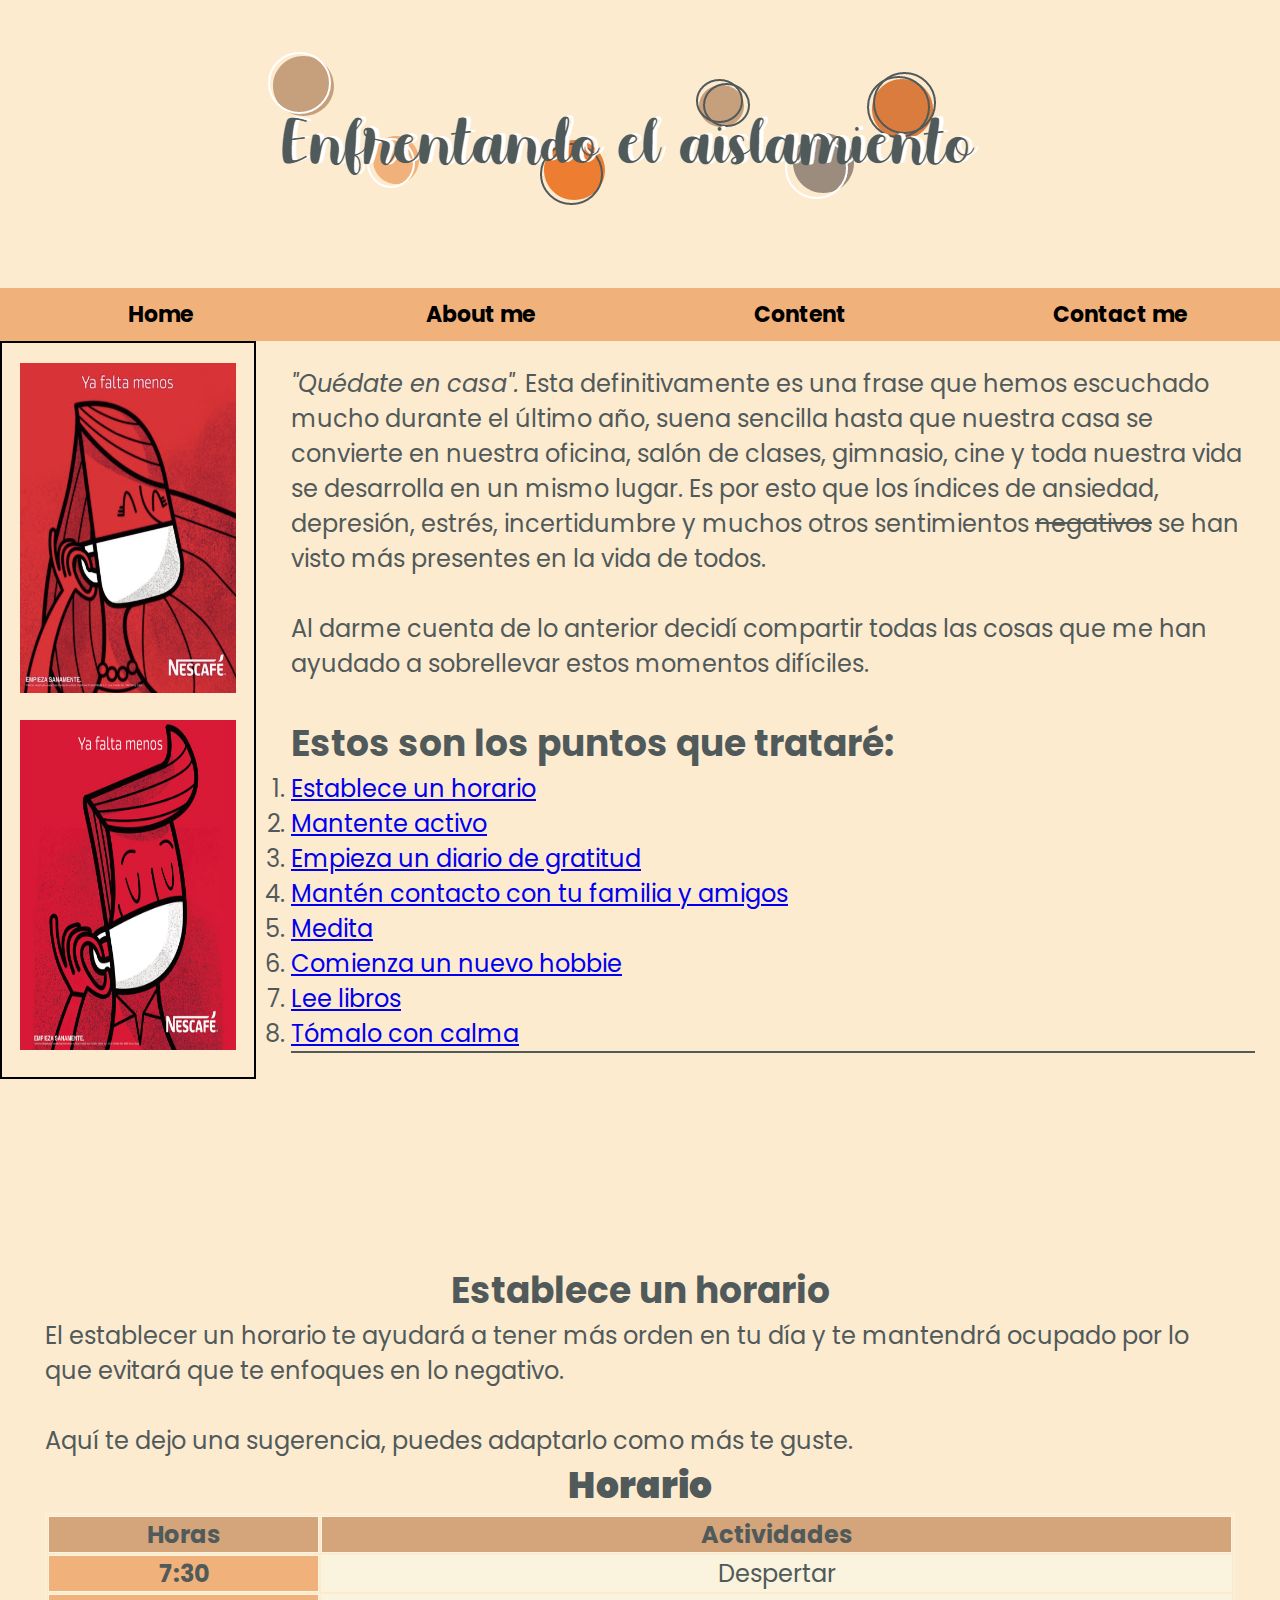
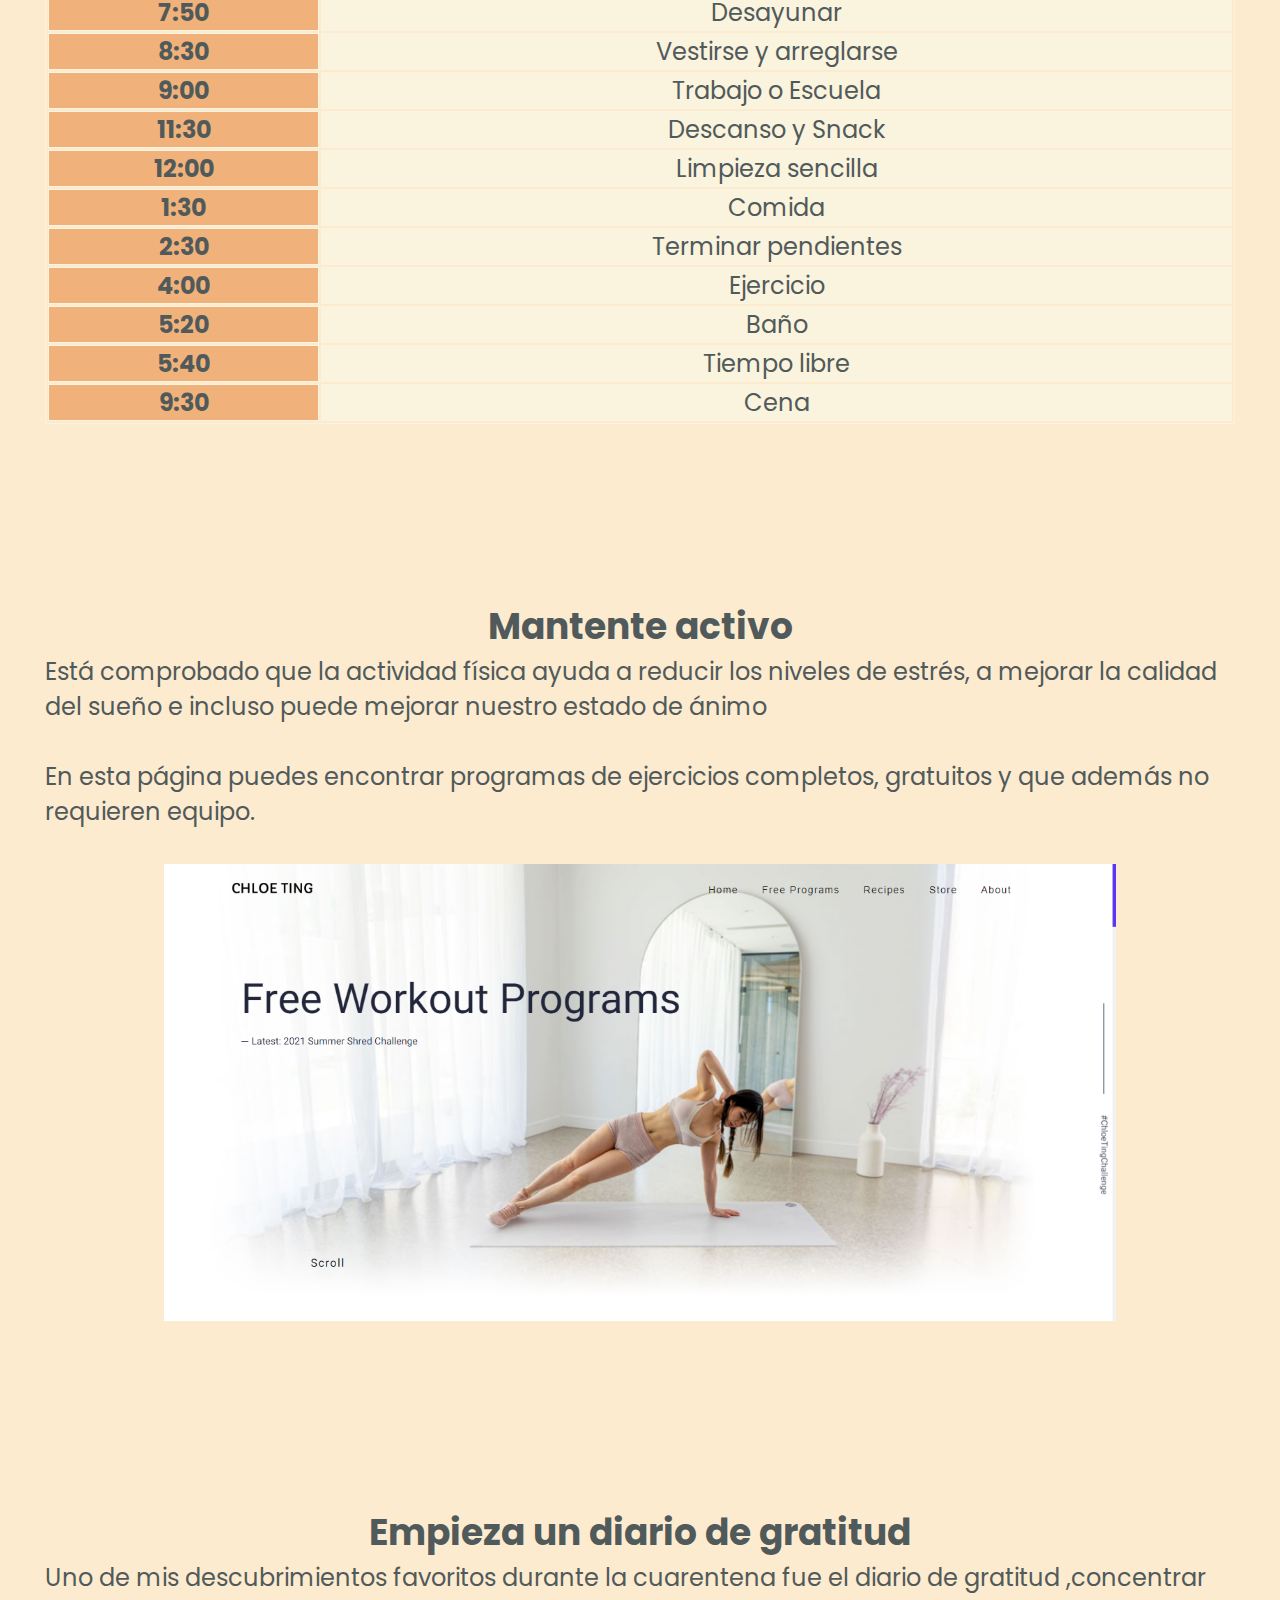
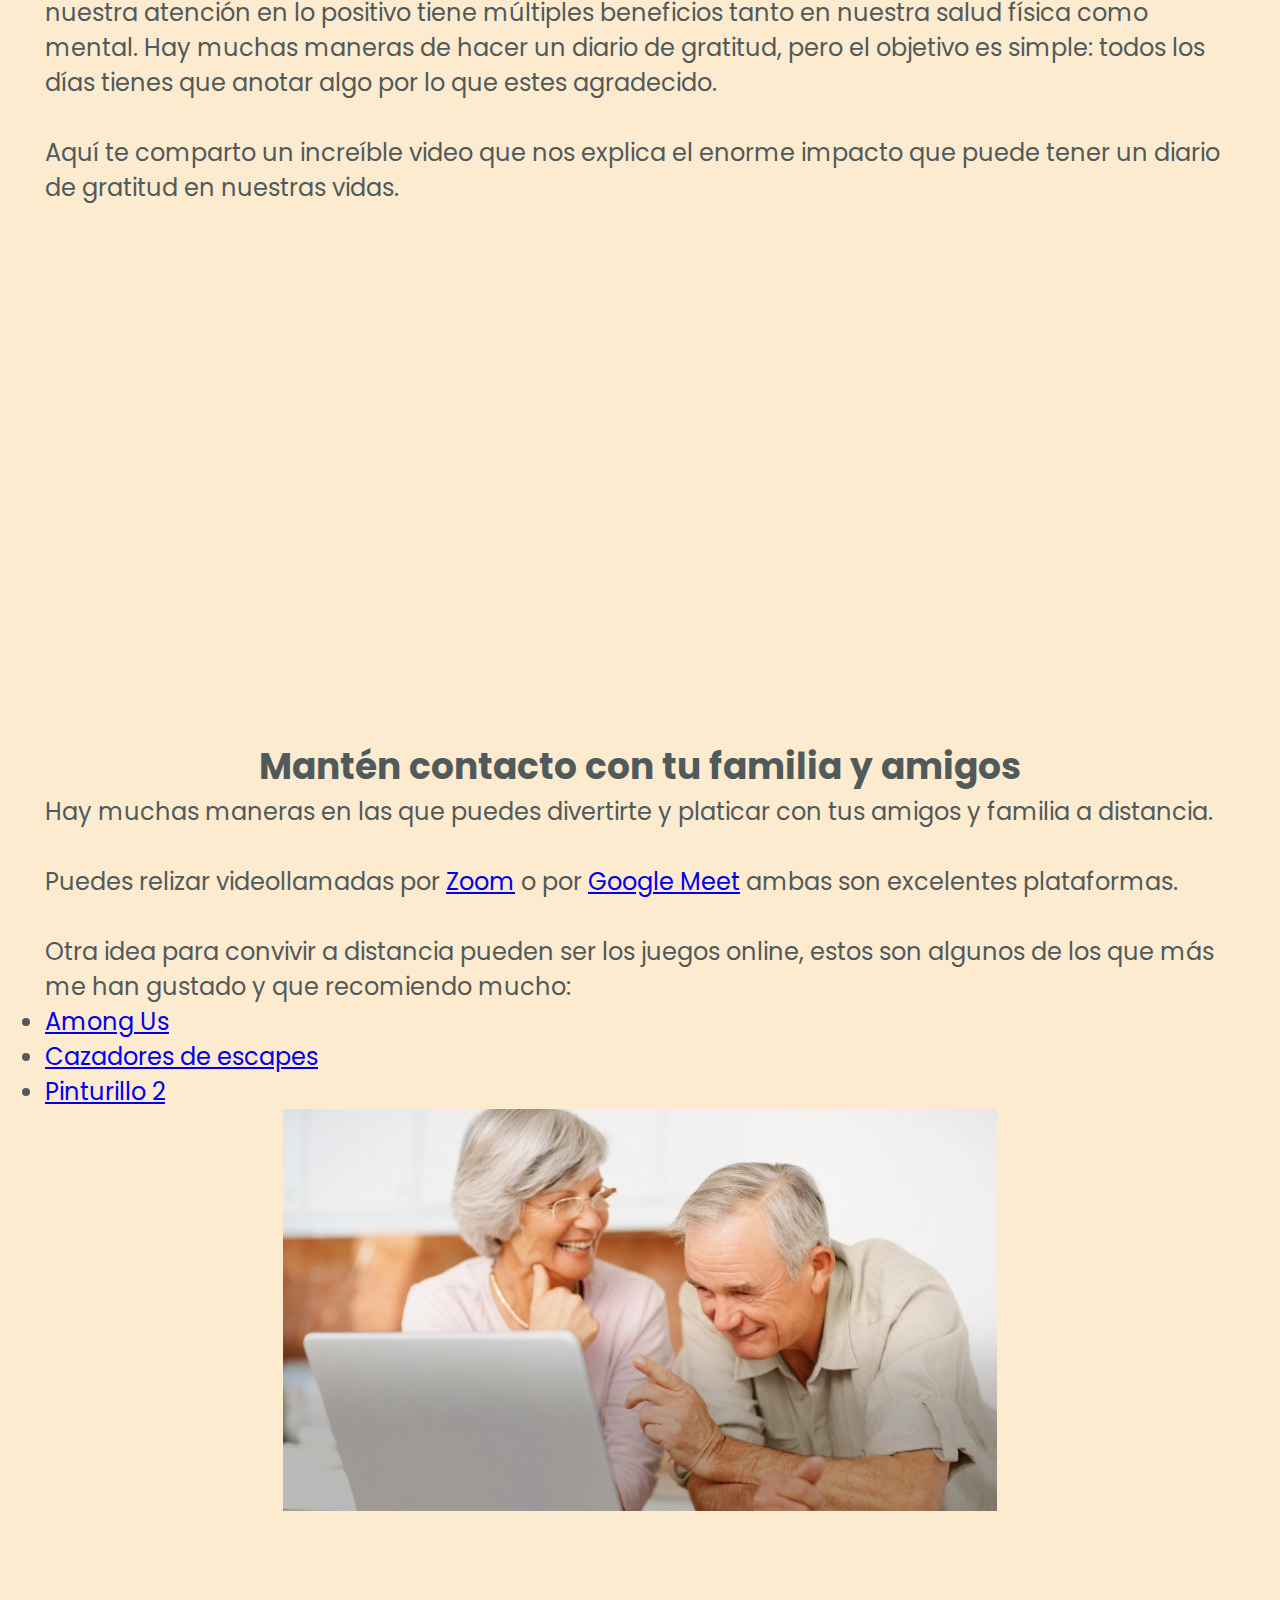
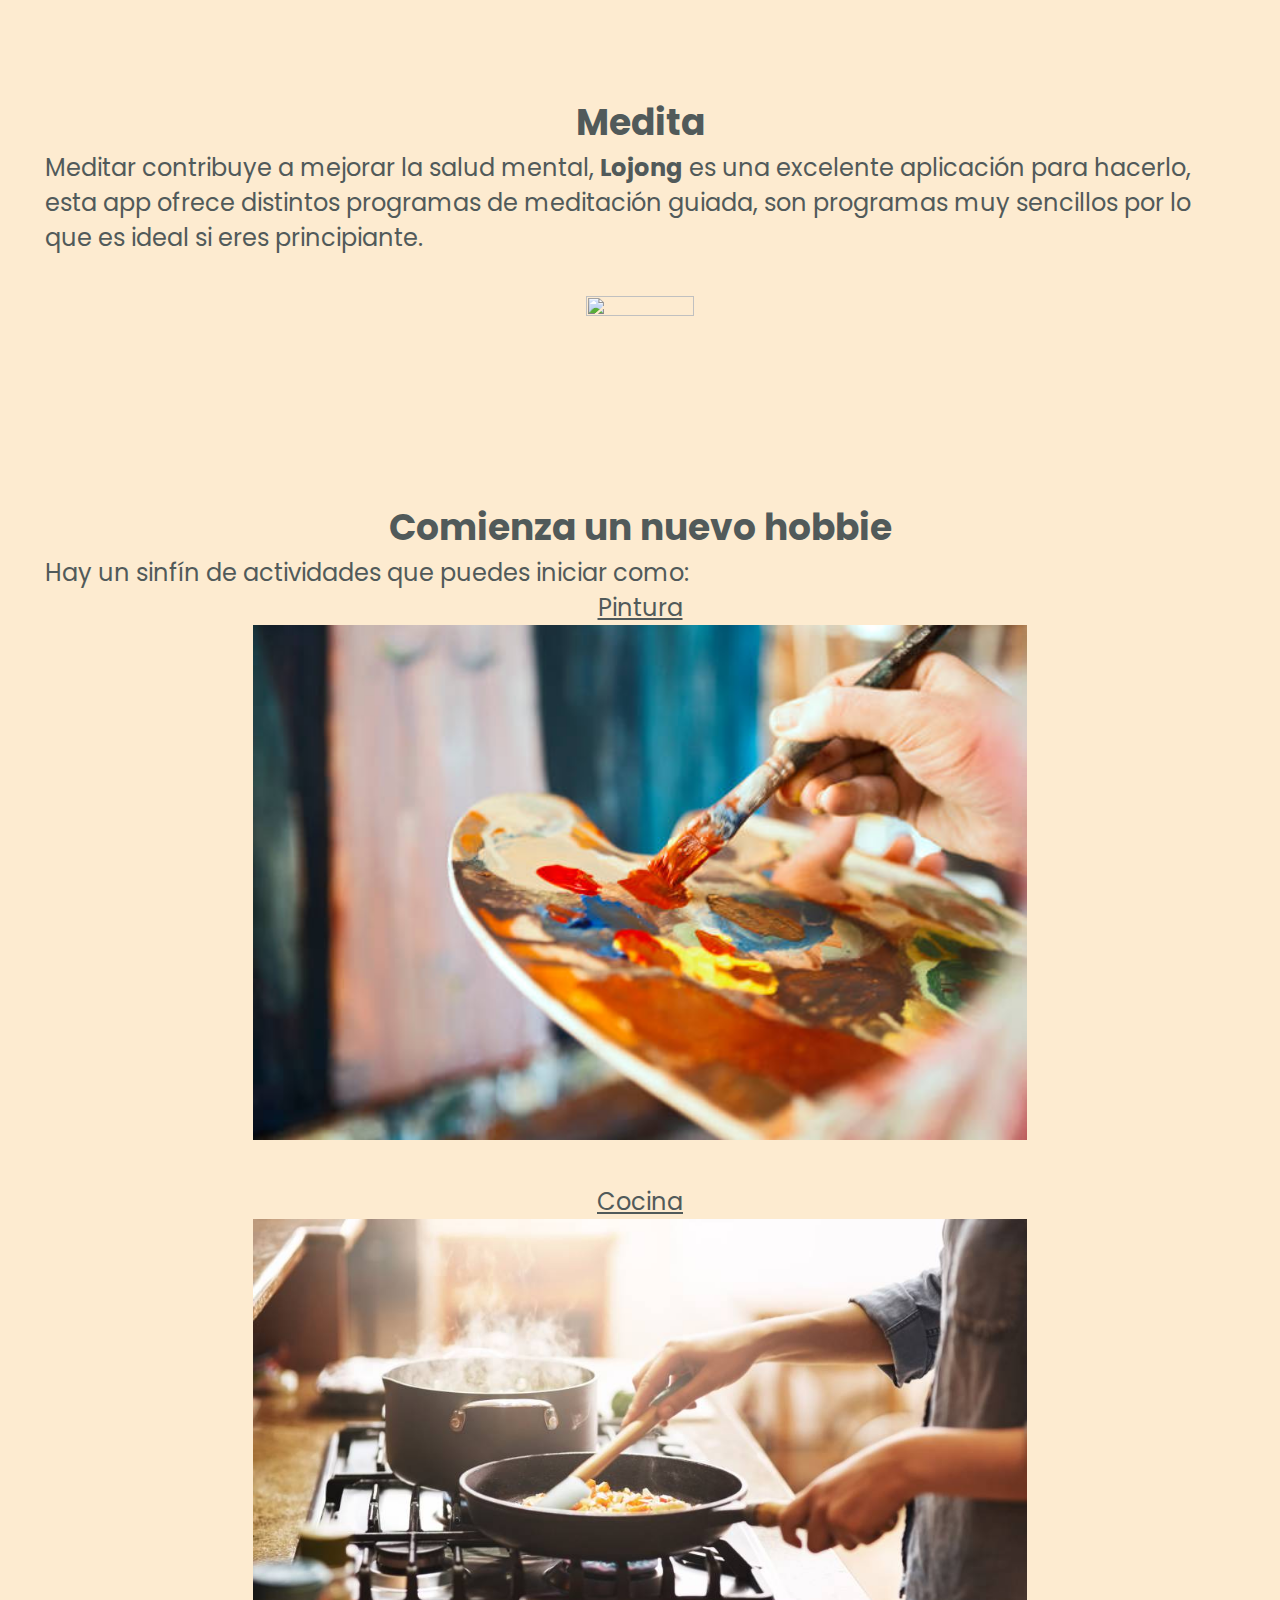
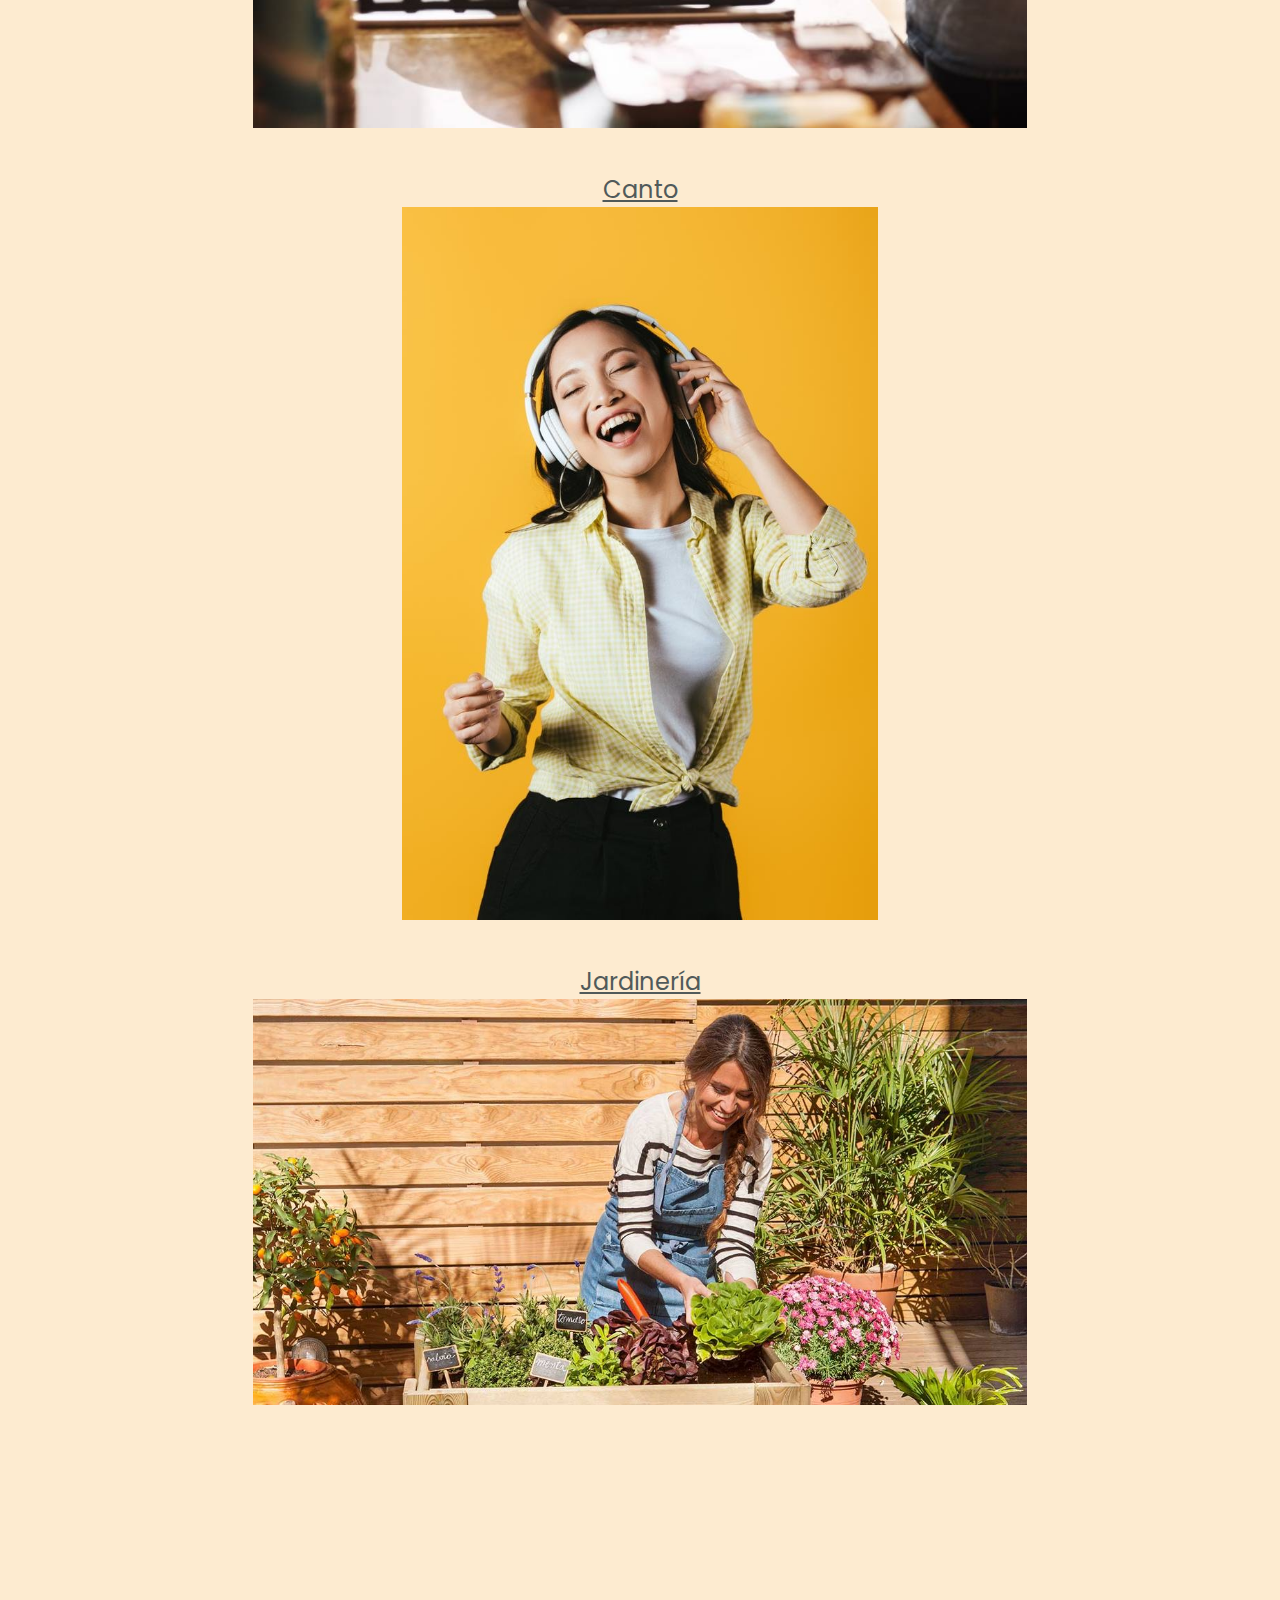
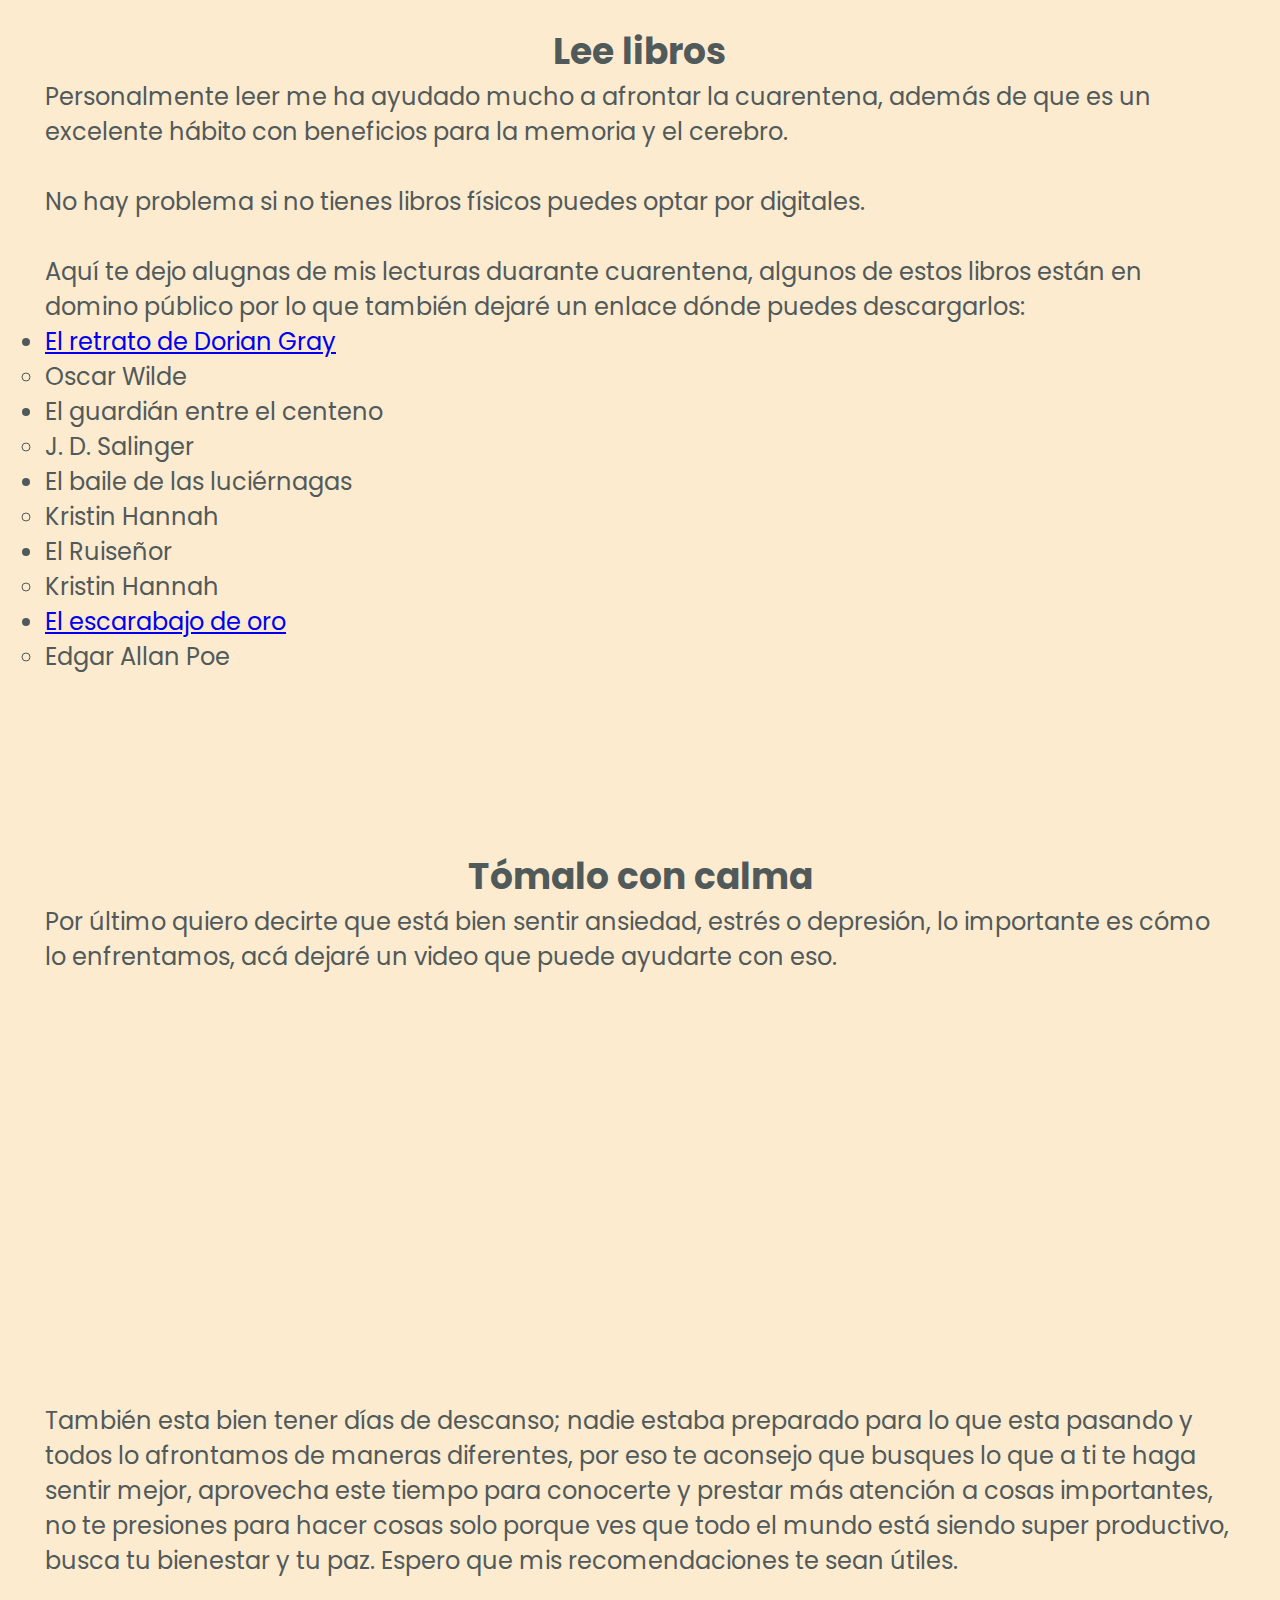
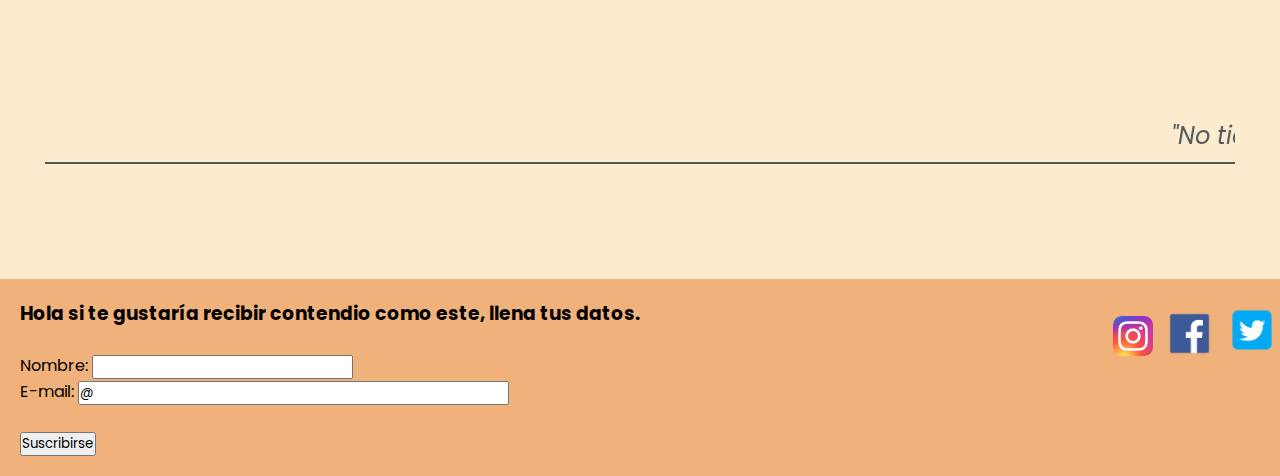
==== commit f4d9d798: "Final" ====
--- a/Isabela/Index.html
+++ b/Isabela/Index.html
@@ -18,7 +18,7 @@
         <a href="#redes">Contact me</a>
     </nav>
     <div class="row">
-        <aside>
+        <aside id="marco">
             <img src="anuncio.jpg">
             <img src="anuncio2.jpg">
         </aside>
@@ -164,22 +164,22 @@
         <ul>
             <li><a href="https://www.google.com/url?sa=t&rct=j&q=&esrc=s&source=web&cd=&cad=rja&uact=8&ved=2ahUKEwj5p5a0oqXwAhXRIDQIHRY2B2kQFjAAegQIAhAD&url=http%3A%2F%2Fwww.dominiopublico.gov.br%2Fpesquisa%2FDetalheObraDownload.do%3Fselect_action%3D%26co_obra%3D5981%26co_midia%3D2&usg=AOvVaw3x4fcxD3-HWlquLJDqn1YO">El retrato de Dorian Gray</a></li>
             <ul>
-                <li>Oscar Wilde</li>
-            </ul>
-           
-            <li>El guardián entre el centeno</li>
-            <ul>
-                <li>J. D. Salinger</li>
+                    <li>Oscar Wilde</li>
+            </ul>
+
+                <li>El guardián entre el centeno</li>
+            <ul>
+                    <li>J. D. Salinger</li>
+            </ul>
+                   
+                <li>El baile de las luciérnagas</li>
+            <ul>
+                    <li>Kristin Hannah</li>
             </ul>
             
-            <li>El baile de las luciérnagas</li>
-            <ul>
-                <li>Kristin Hannah</li>
-            </ul>
-            
-            <li>El Ruiseñor</li>
-            <ul>
-                <li>Kristin Hannah</li>
+                    <li>El Ruiseñor</li>
+            <ul>
+                    <li>Kristin Hannah</li>
             </ul>
         
             <li><a href="https://www.google.com/url?sa=t&rct=j&q=&esrc=s&source=web&cd=&cad=rja&uact=8&ved=2ahUKEwi22-D8paXwAhU8CTQIHTiHBZcQFjAAegQIAxAD&url=https%3A%2F%2Fdocs.google.com%2Fopen%3Fid%3D0B-gpSLKEypYDajVhQjVNaWFwbmM&usg=AOvVaw3UtCEe01x6DTIVnlDijxSm">El escarabajo de oro</a></li>
@@ -202,13 +202,9 @@
         <marquee direction="left" behavior="scroll" hspace="5" font face="calibri"><i>"No tienes que controlar tus pensamientos; solo tienes que dejar de permitirles que te controlen a ti"</i>. - Dan Millman</marquee>
         
         <hr color="#515A5A">
-        <br><br><br><br><br>
-        
-        <section id="bye"><h1>A</h1><h2>d</h2><h3>i</h3><h4>o</h4><h5>s</h5><h6>!</h6></section>
+        <br><br>
         
         </font>
-   
-        
         </div>
         </div>
     </div>
@@ -222,7 +218,9 @@
 </form></p>
 </div>
 <div id="instagram">
-<img src="redes1.png" width="40px" height="40px">
+<a href="https://www.instagram.com/osuna_isabela/"><img src="redes1.png" width="50px" height="50px"></a> 
+<a href="https://www.facebook.com/isabela.osuna.505"><img src="logo2.png" width="55px" height="55px"></a> 
+<a href="https://twitter.com/?lang=es"><img src="twitter.png" width="62px" height="62px"></a> 
 </div>
     </footer>
 </body>
--- a/Isabela/Styles.css
+++ b/Isabela/Styles.css
@@ -85,8 +85,18 @@
     padding: 45px;
 }
 #instagram{
-    background-color: cornflowerblue;
-    display: flex;
-    right: 0%;
-    left: 95%;
+    width: 90%;
+    position: absolute;
+    margin-left: 85%;
+}
+#instagram img{
+    display: inline-block;
+    flex-direction: row;
+    justify-content: left;
+    padding: 5px;
+}
+#marco{
+    border: 2px solid black;
+    padding: 10px 8px;
+    display: inline-block;
 }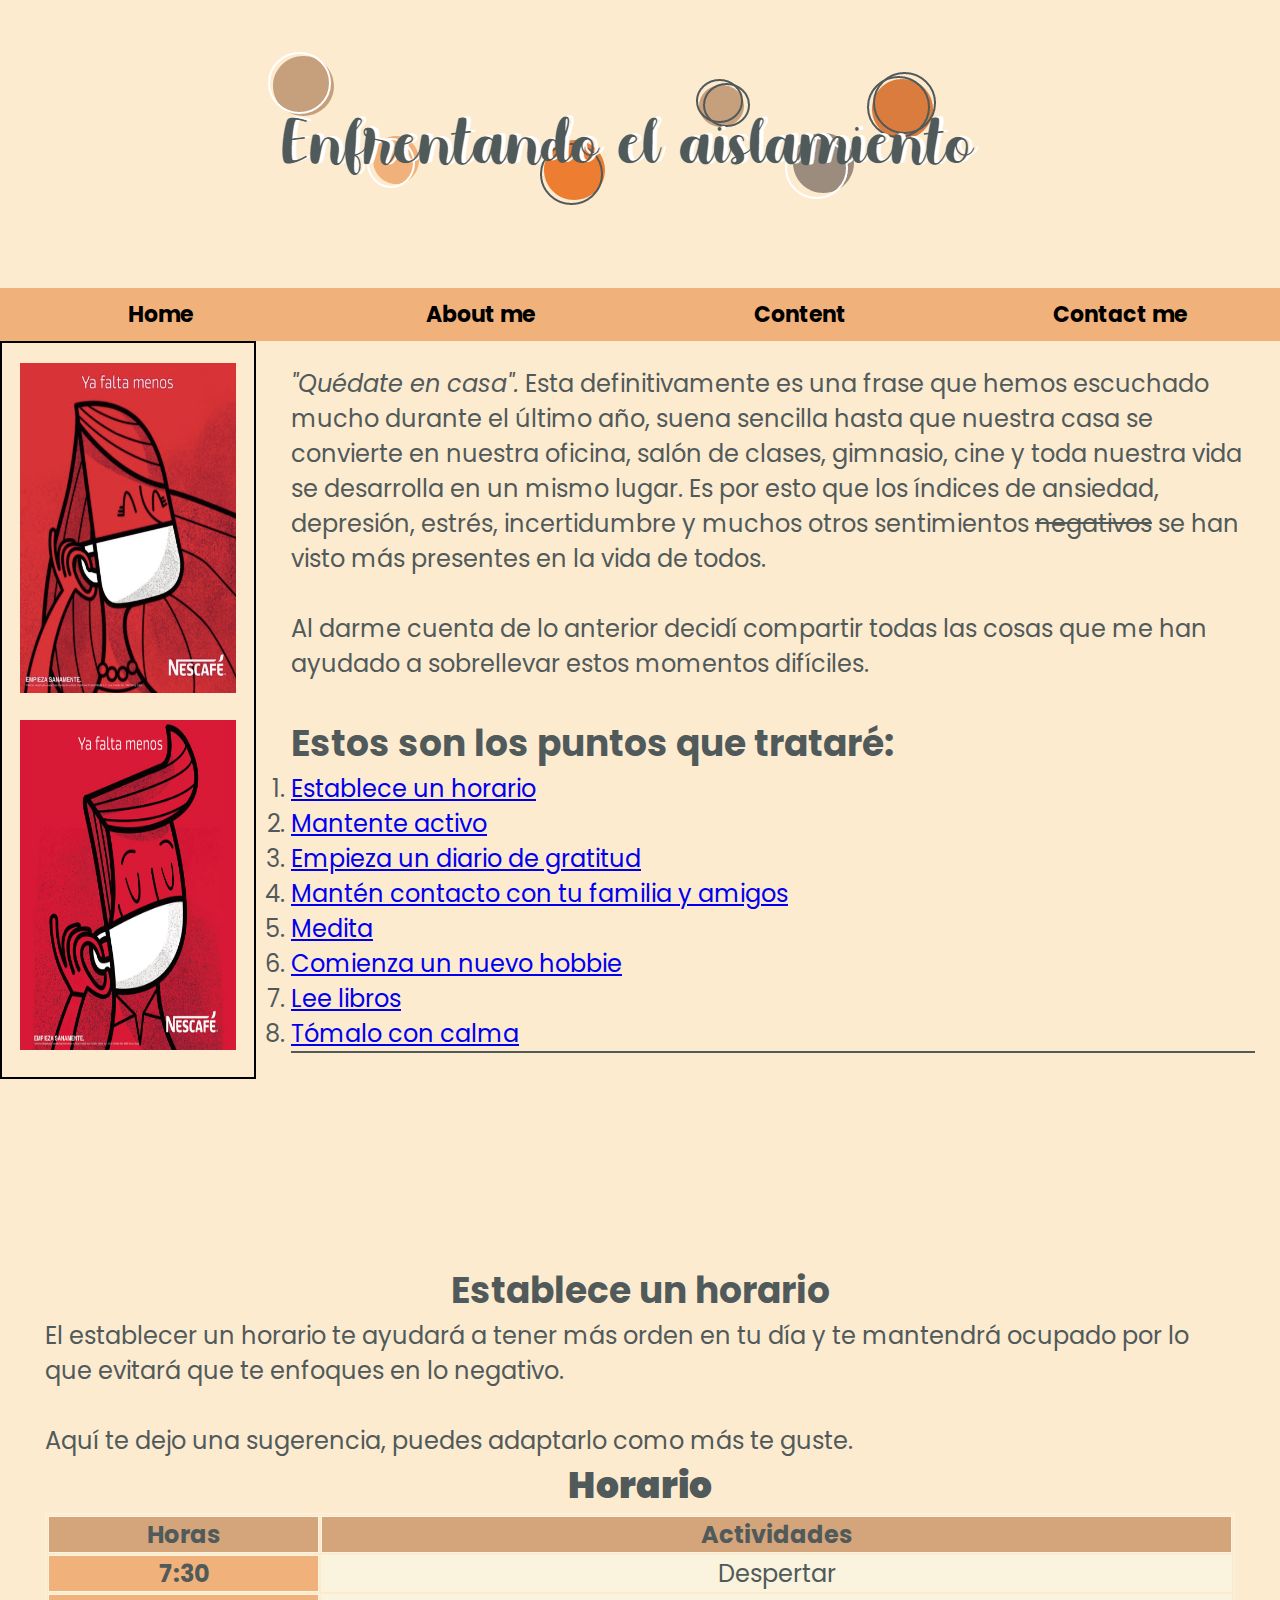
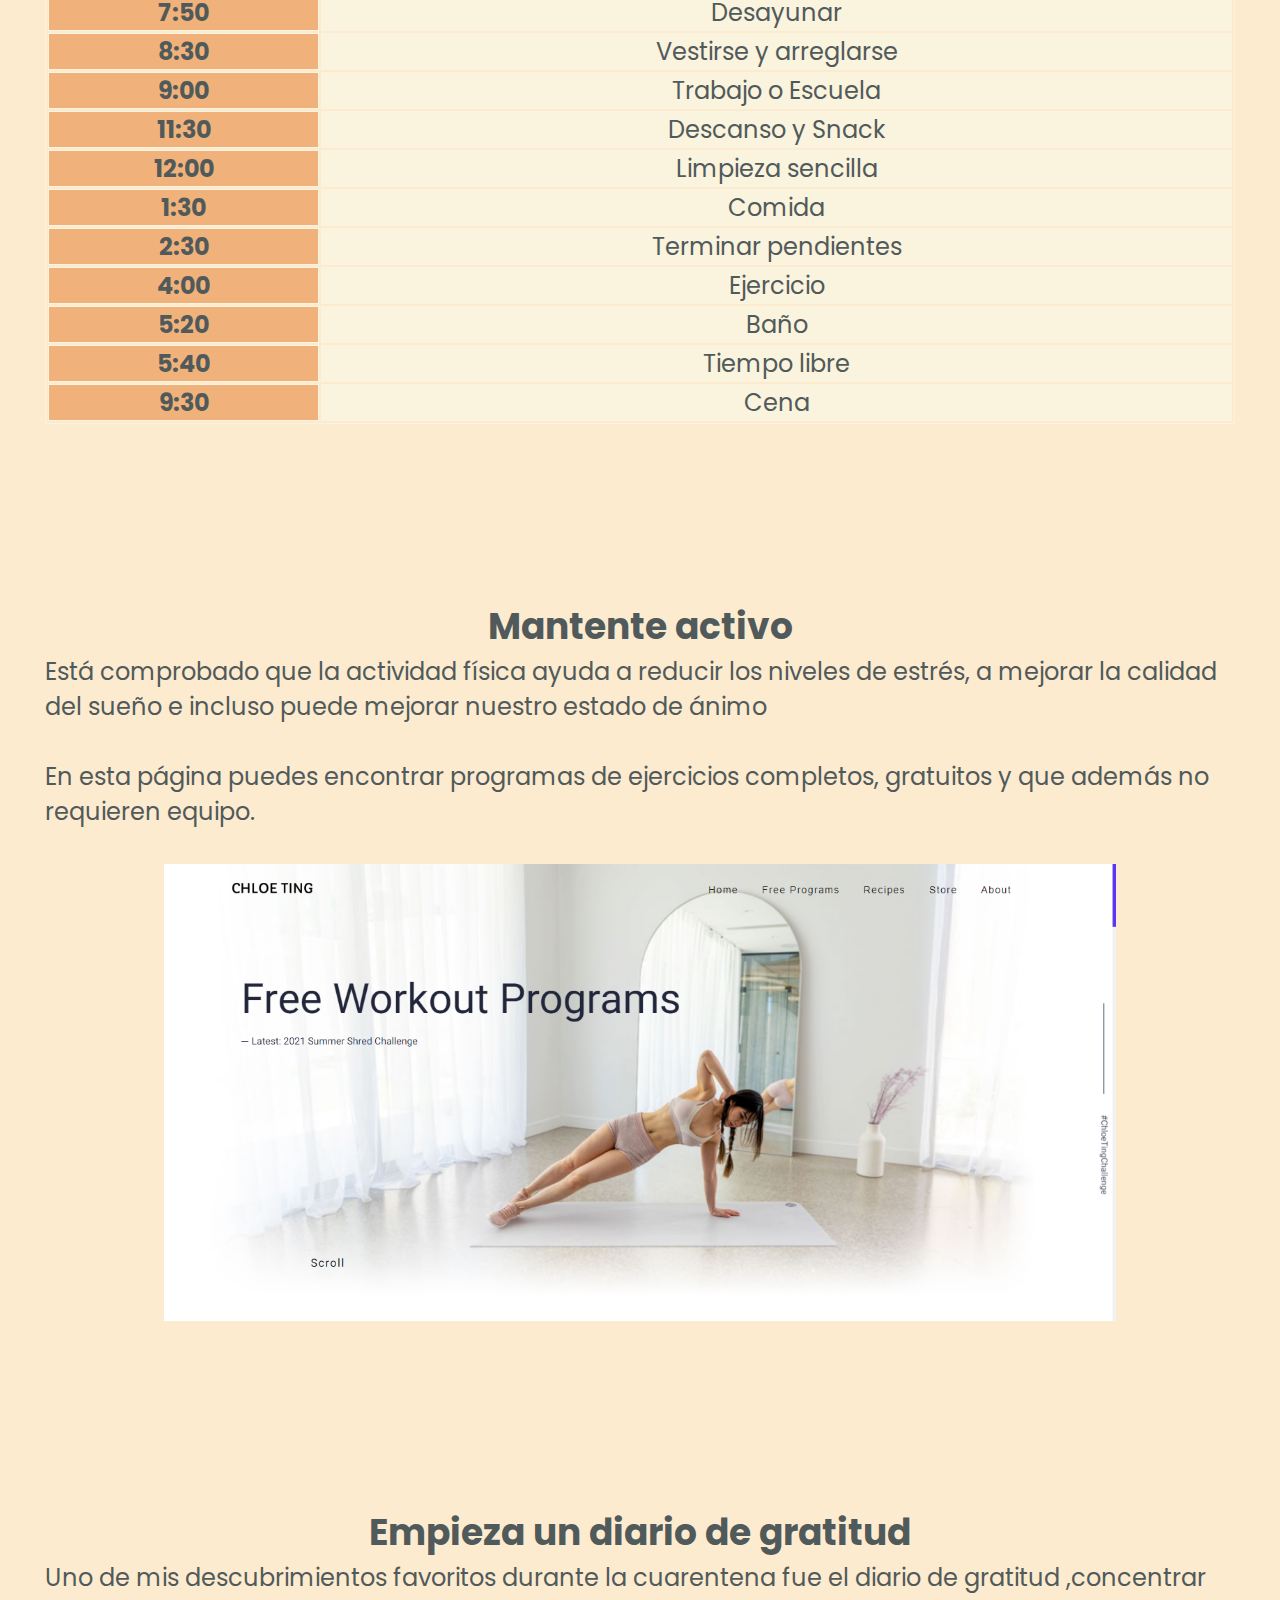
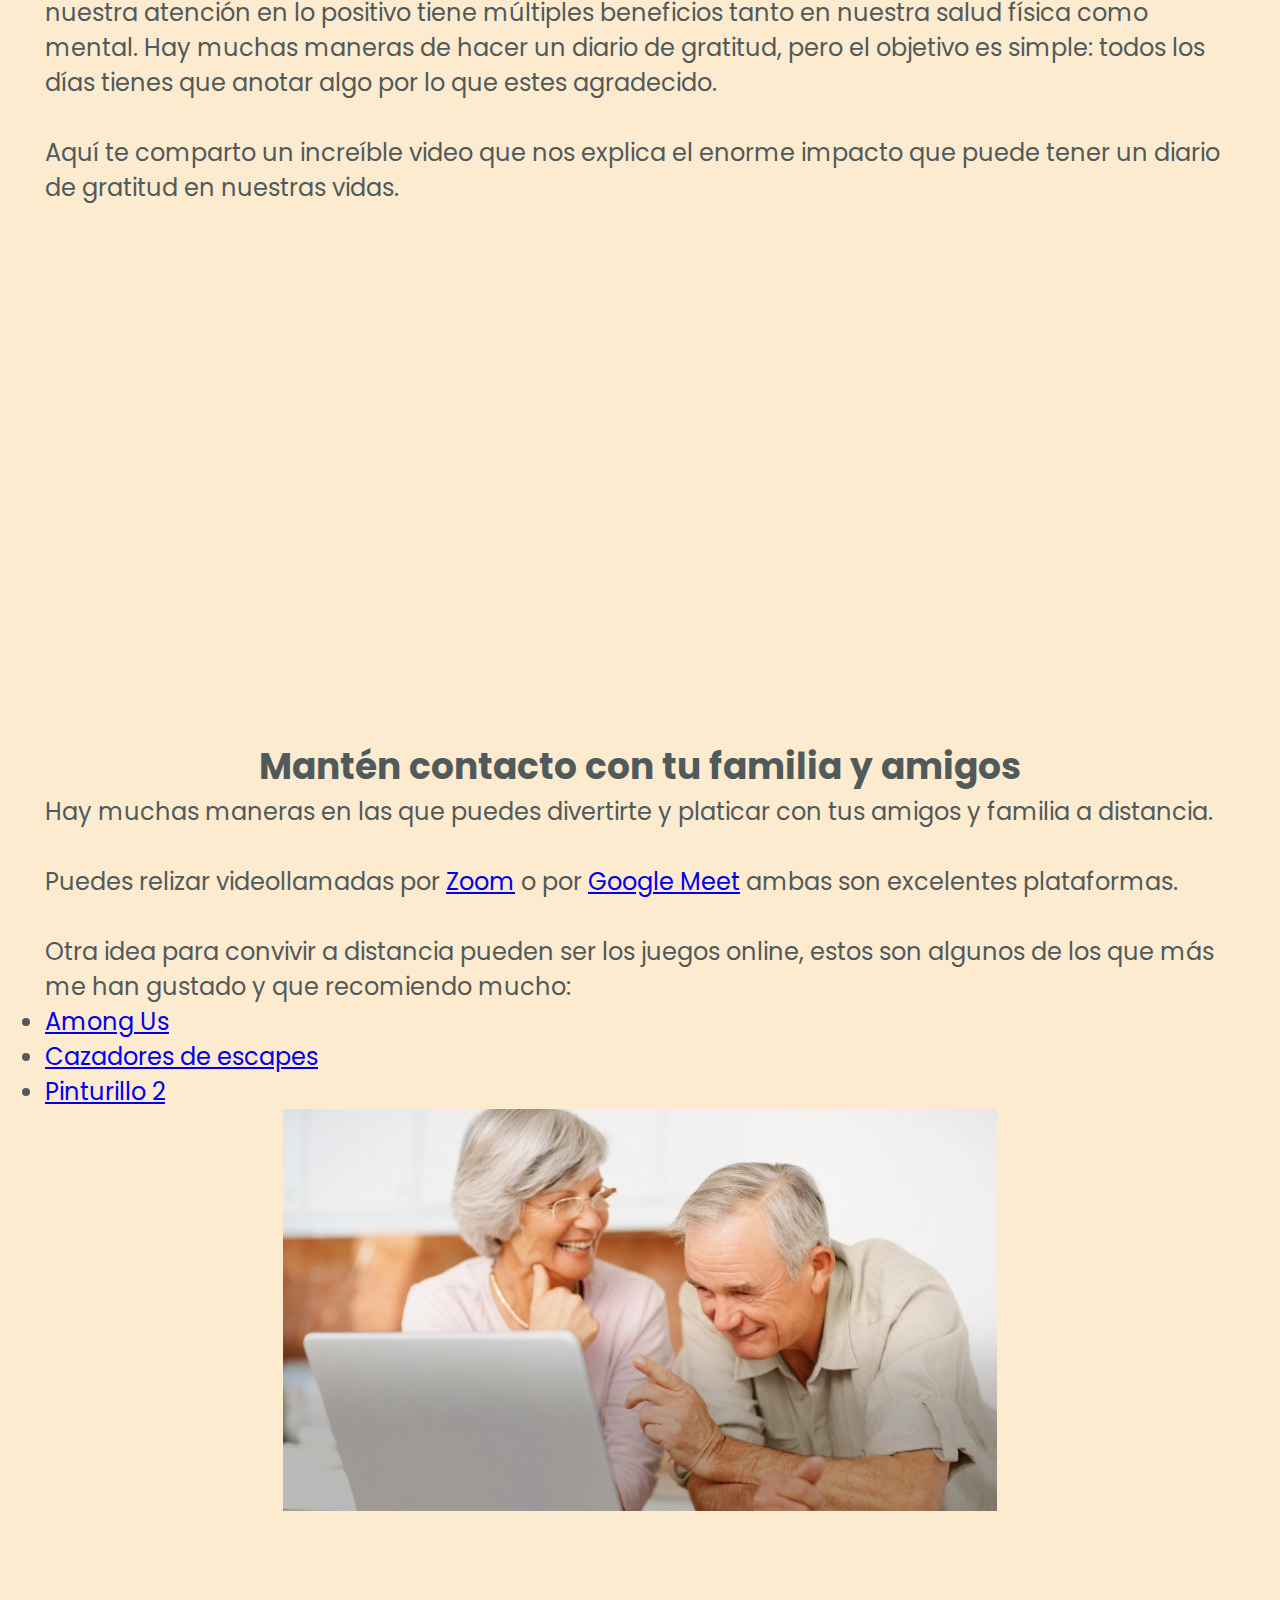
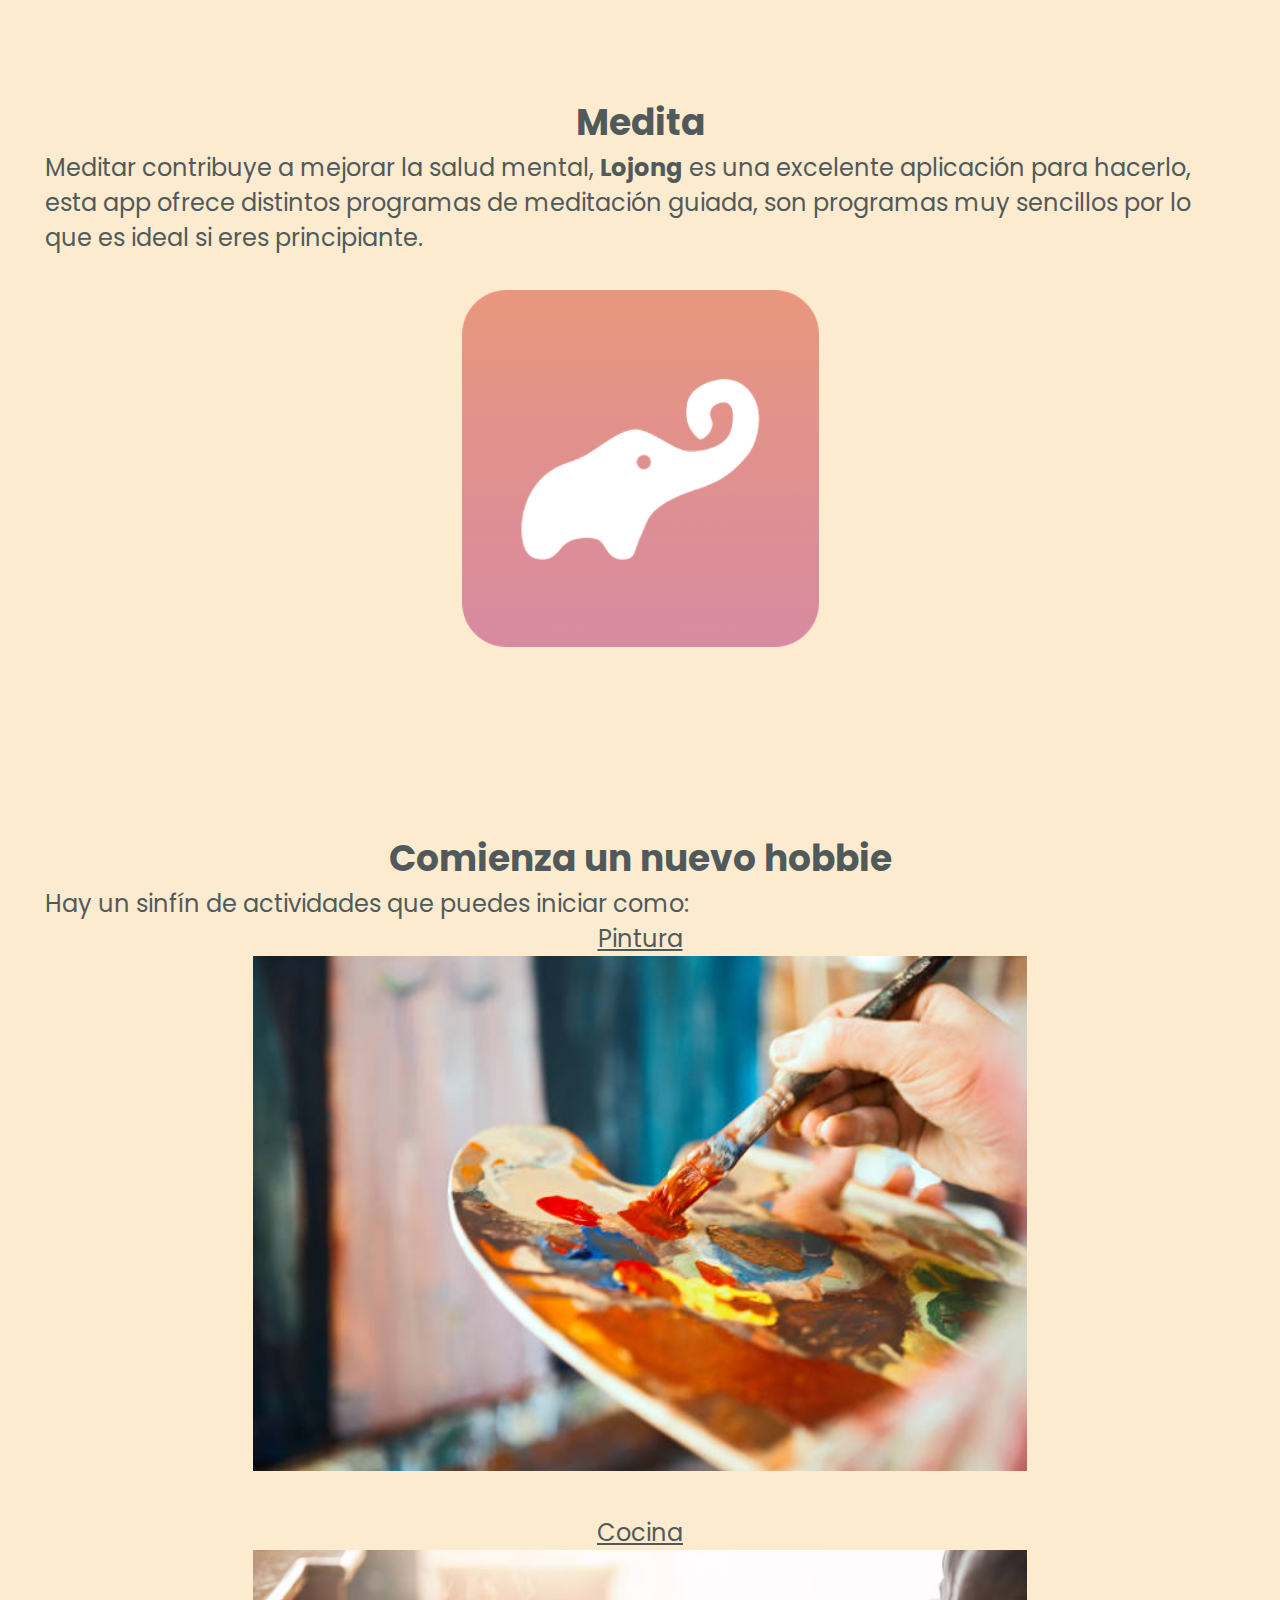
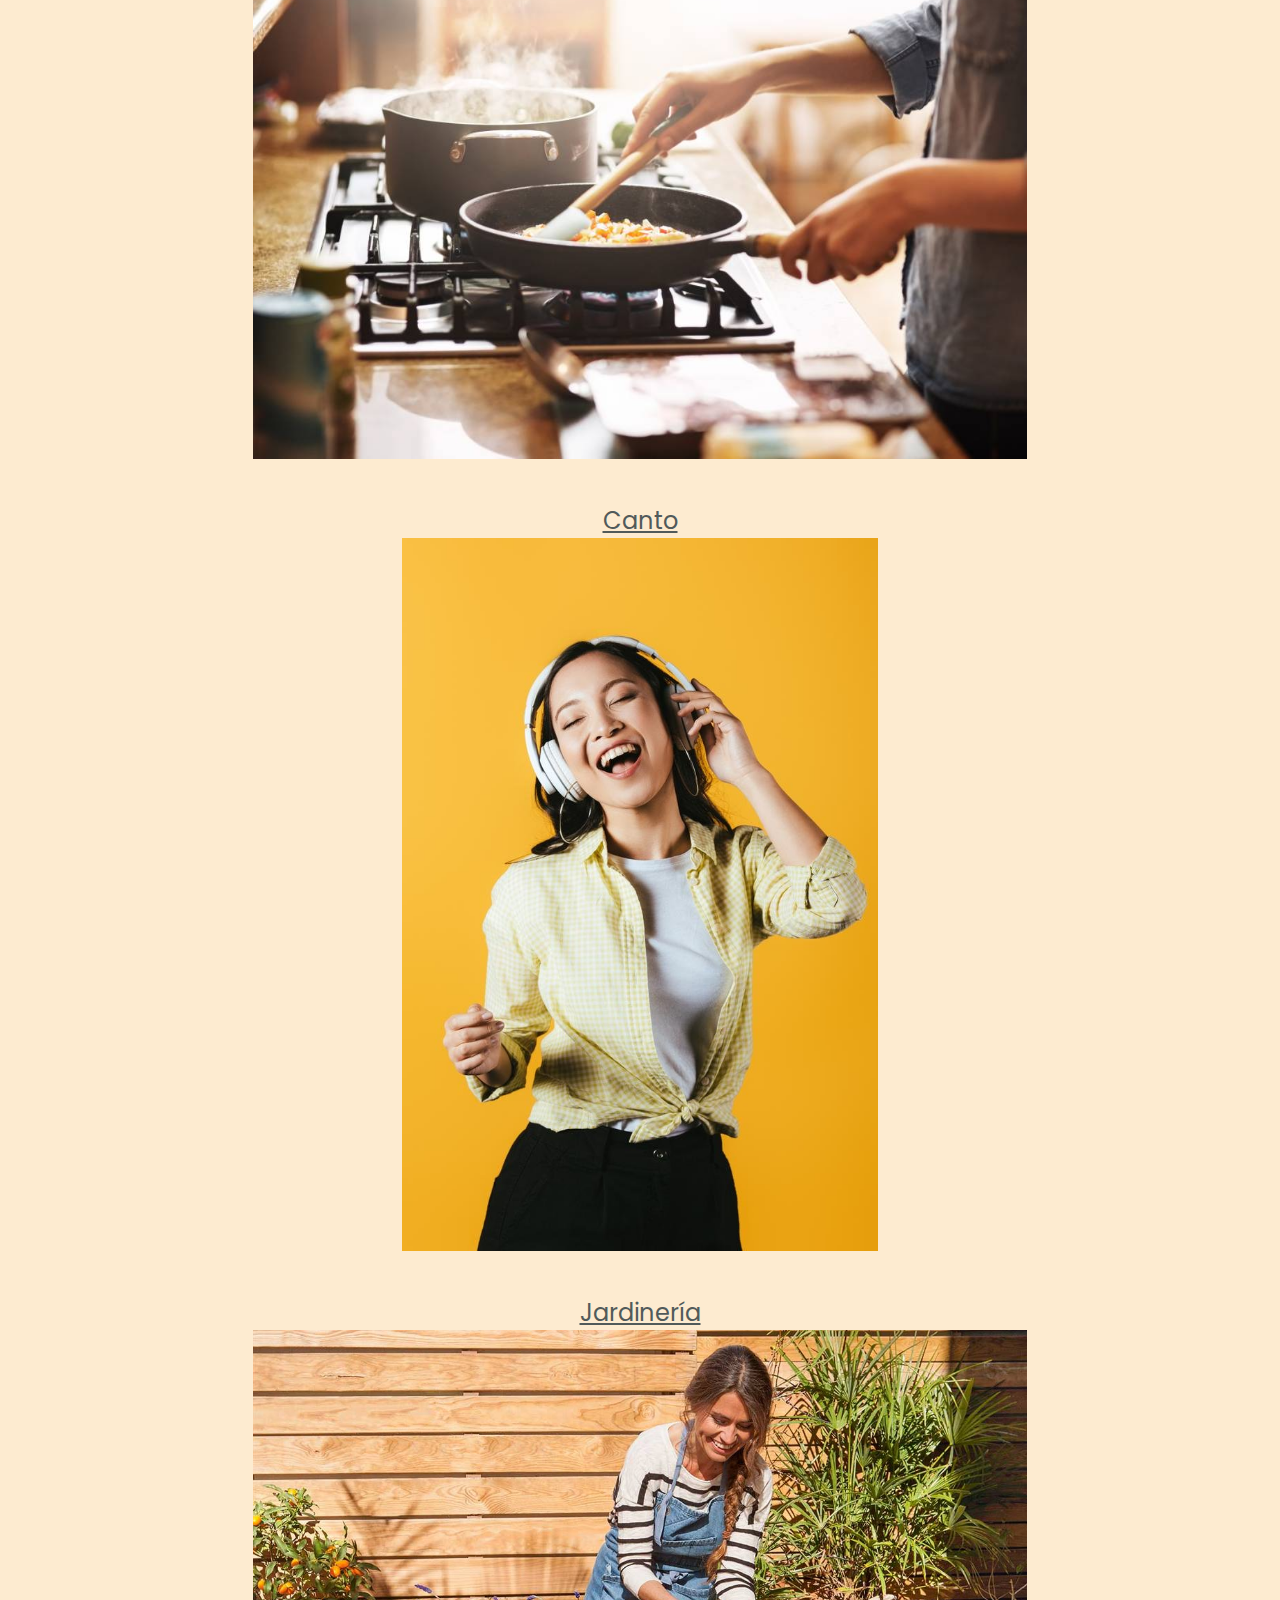
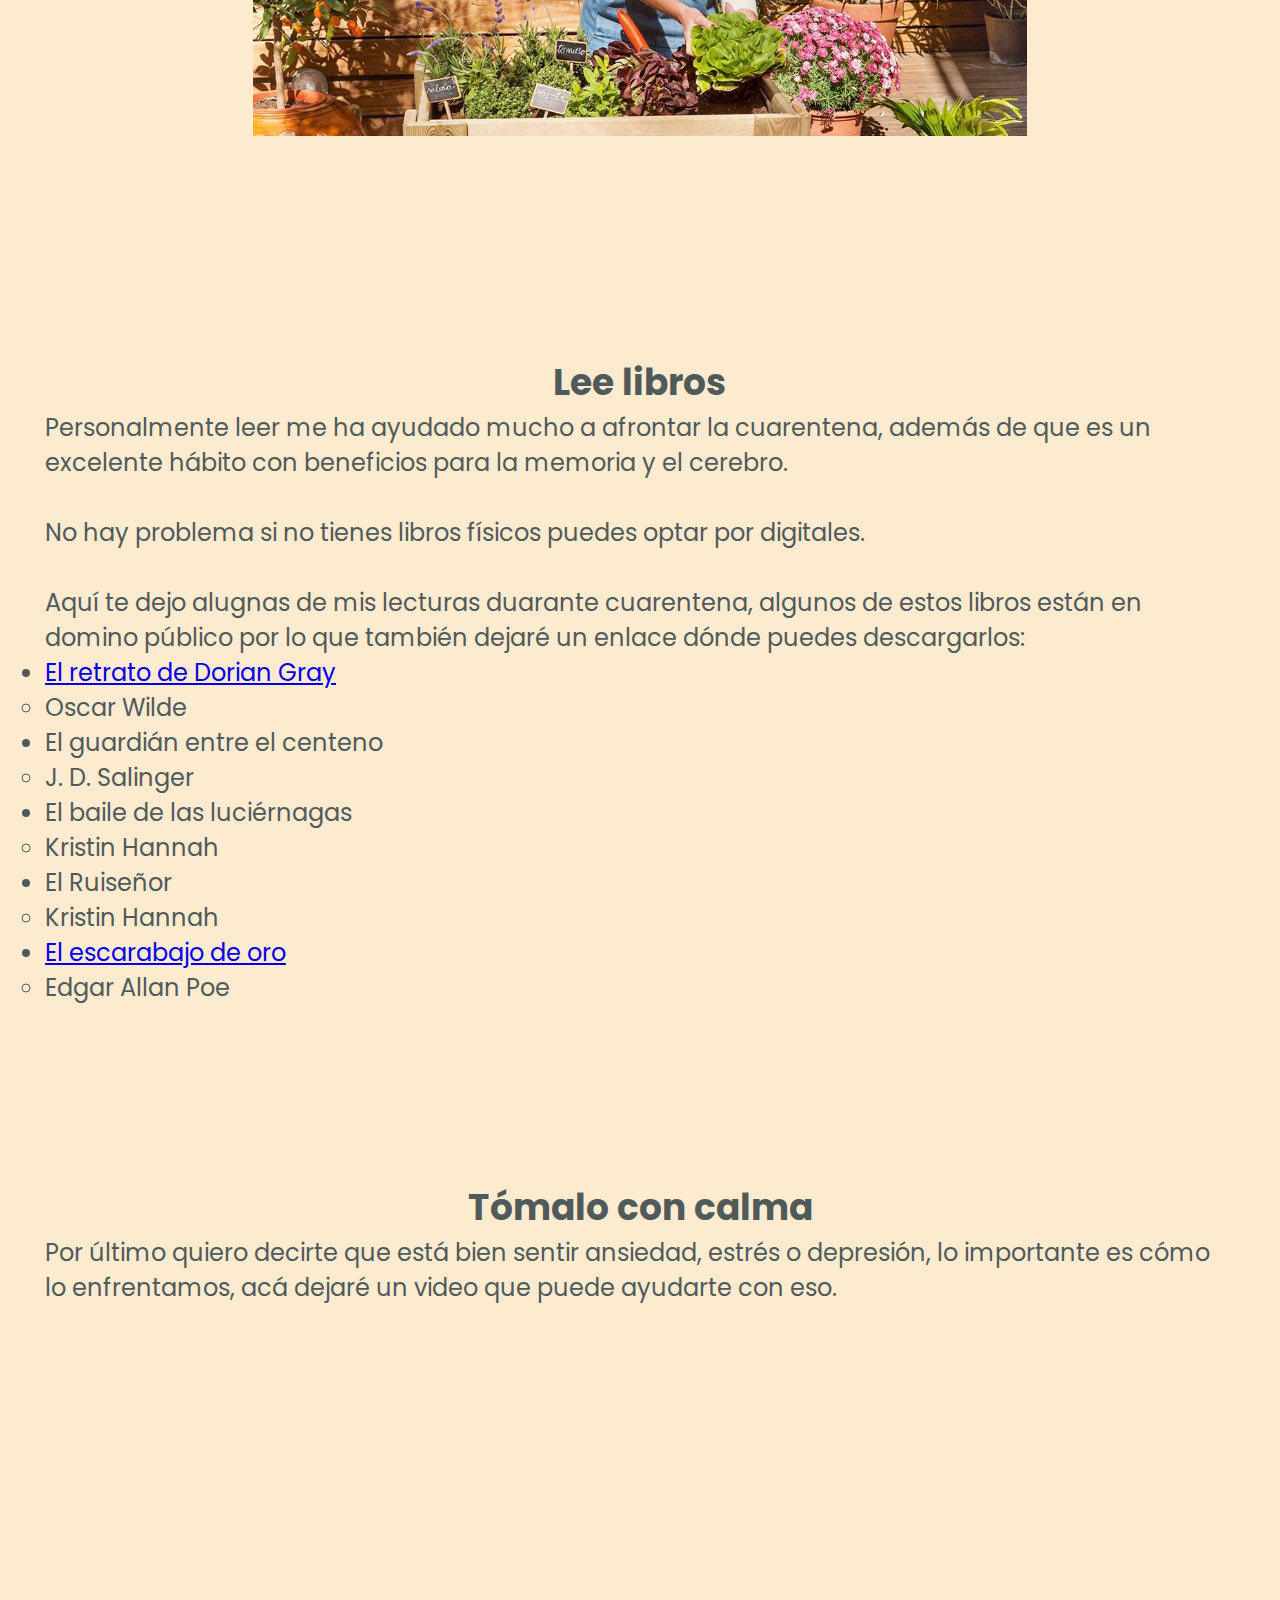
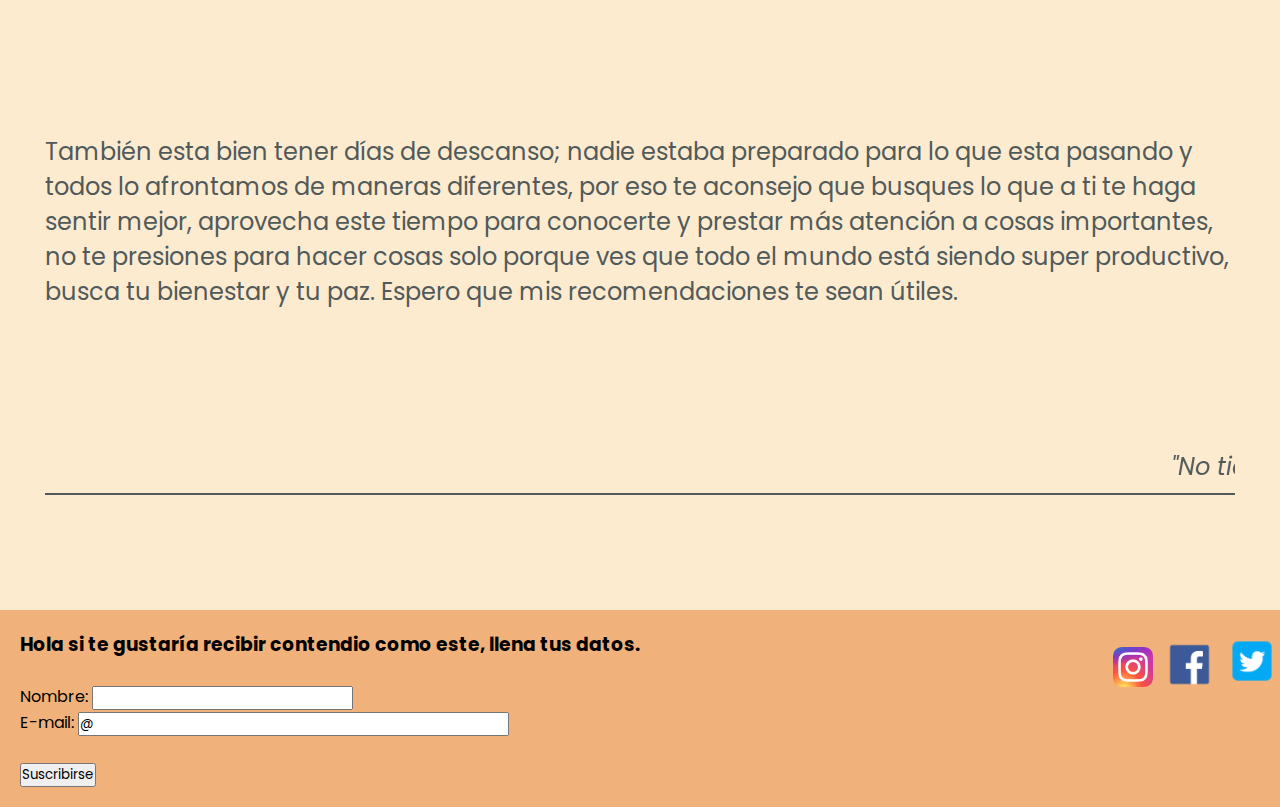
==== commit 556e94c3: "AHORA SI FINAL" ====
--- a/Isabela/Index.html
+++ b/Isabela/Index.html
@@ -142,7 +142,7 @@
         
         <h2 align="center" id="Medita">Medita</h2>
         <p>Meditar contribuye a mejorar la salud mental, <b>Lojong</b> es una excelente aplicación para hacerlo, esta app ofrece distintos programas de meditación guiada, son programas muy sencillos por lo que es ideal si eres principiante.  <br><br>
-        <a href="https://play.google.com/store/apps/details?id=br.com.lojong&hl=es_MX&gl=US"><center><img src="lojong.PNG" width="30%" height="25%"></center></a><br><br><br><br><br>
+        <a href="https://play.google.com/store/apps/details?id=br.com.lojong&hl=es_MX&gl=US"><center><img src="lojong.png" width="30%" height="25%"></center></a><br><br><br><br><br>
         
         <h2 align="center" id="Hobbie">Comienza un nuevo hobbie</h2>
         <p>Hay un sinfín de actividades que puedes iniciar como:</p>
